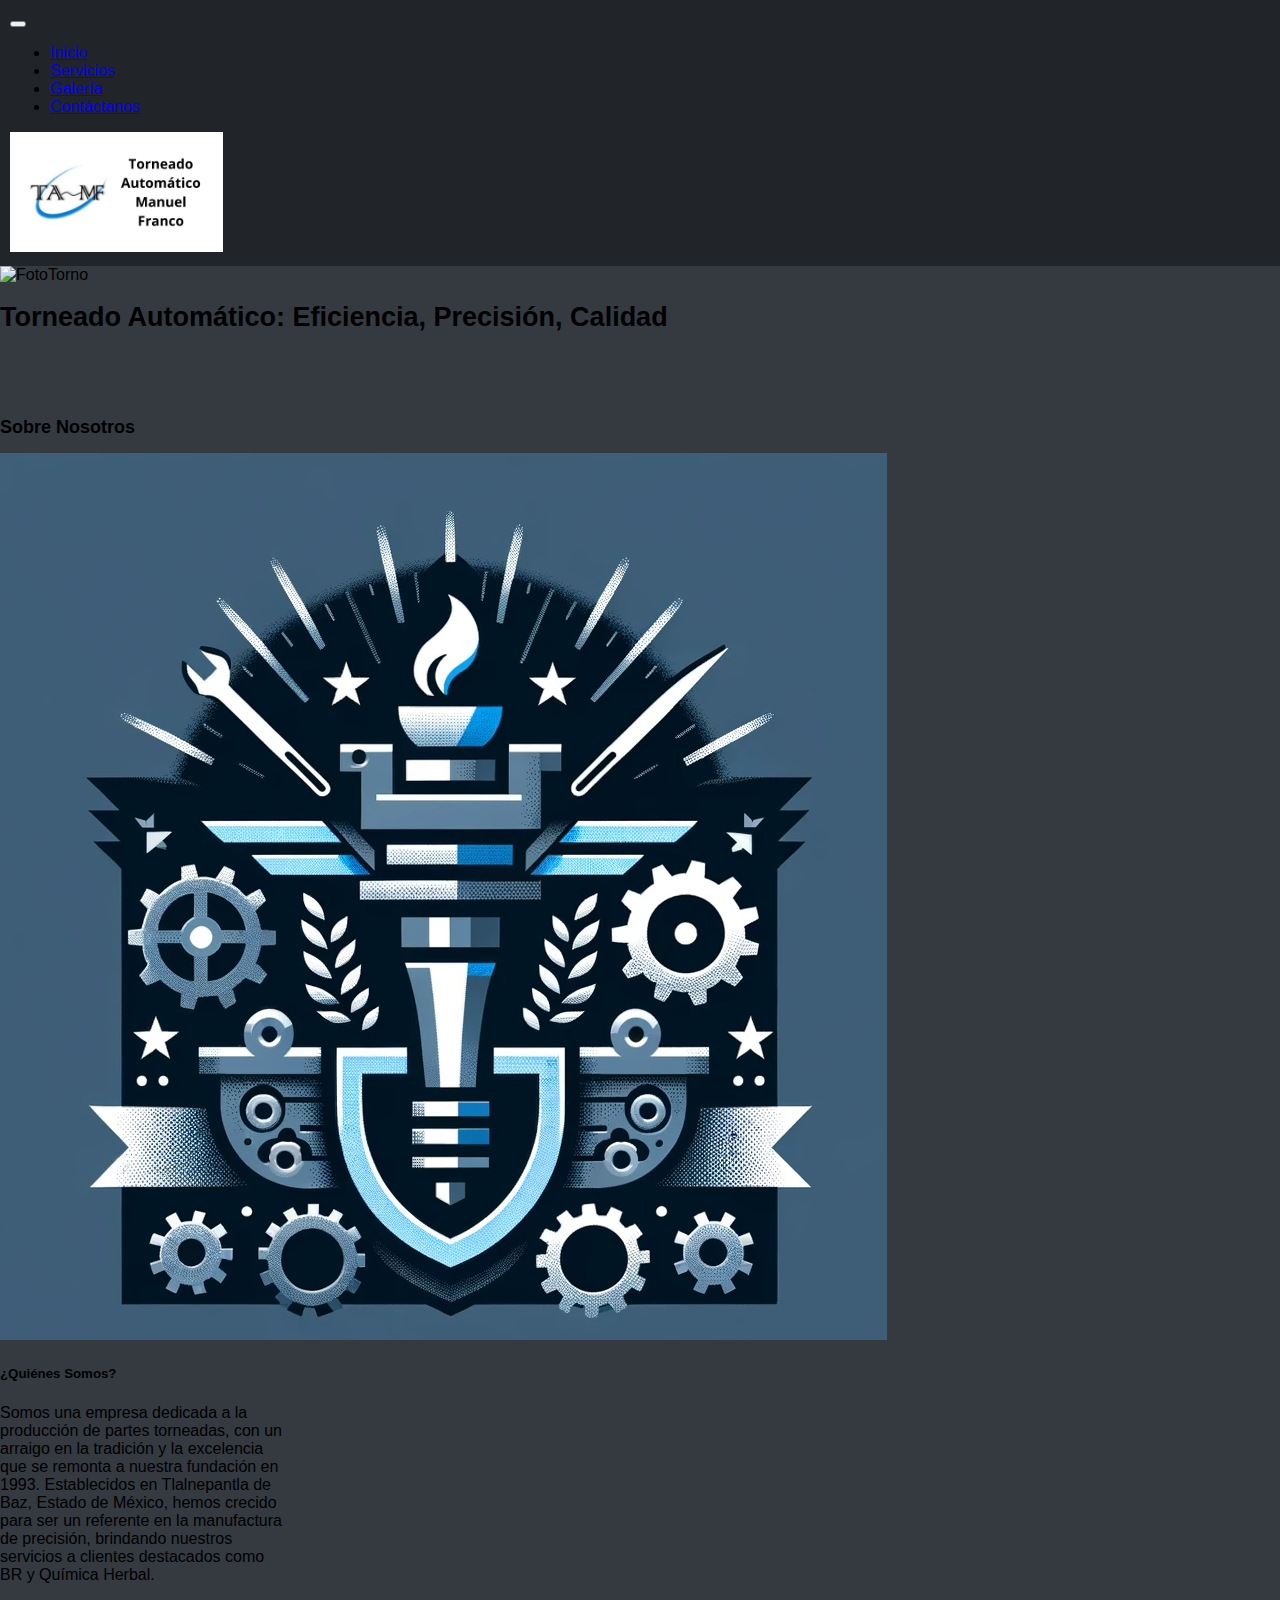
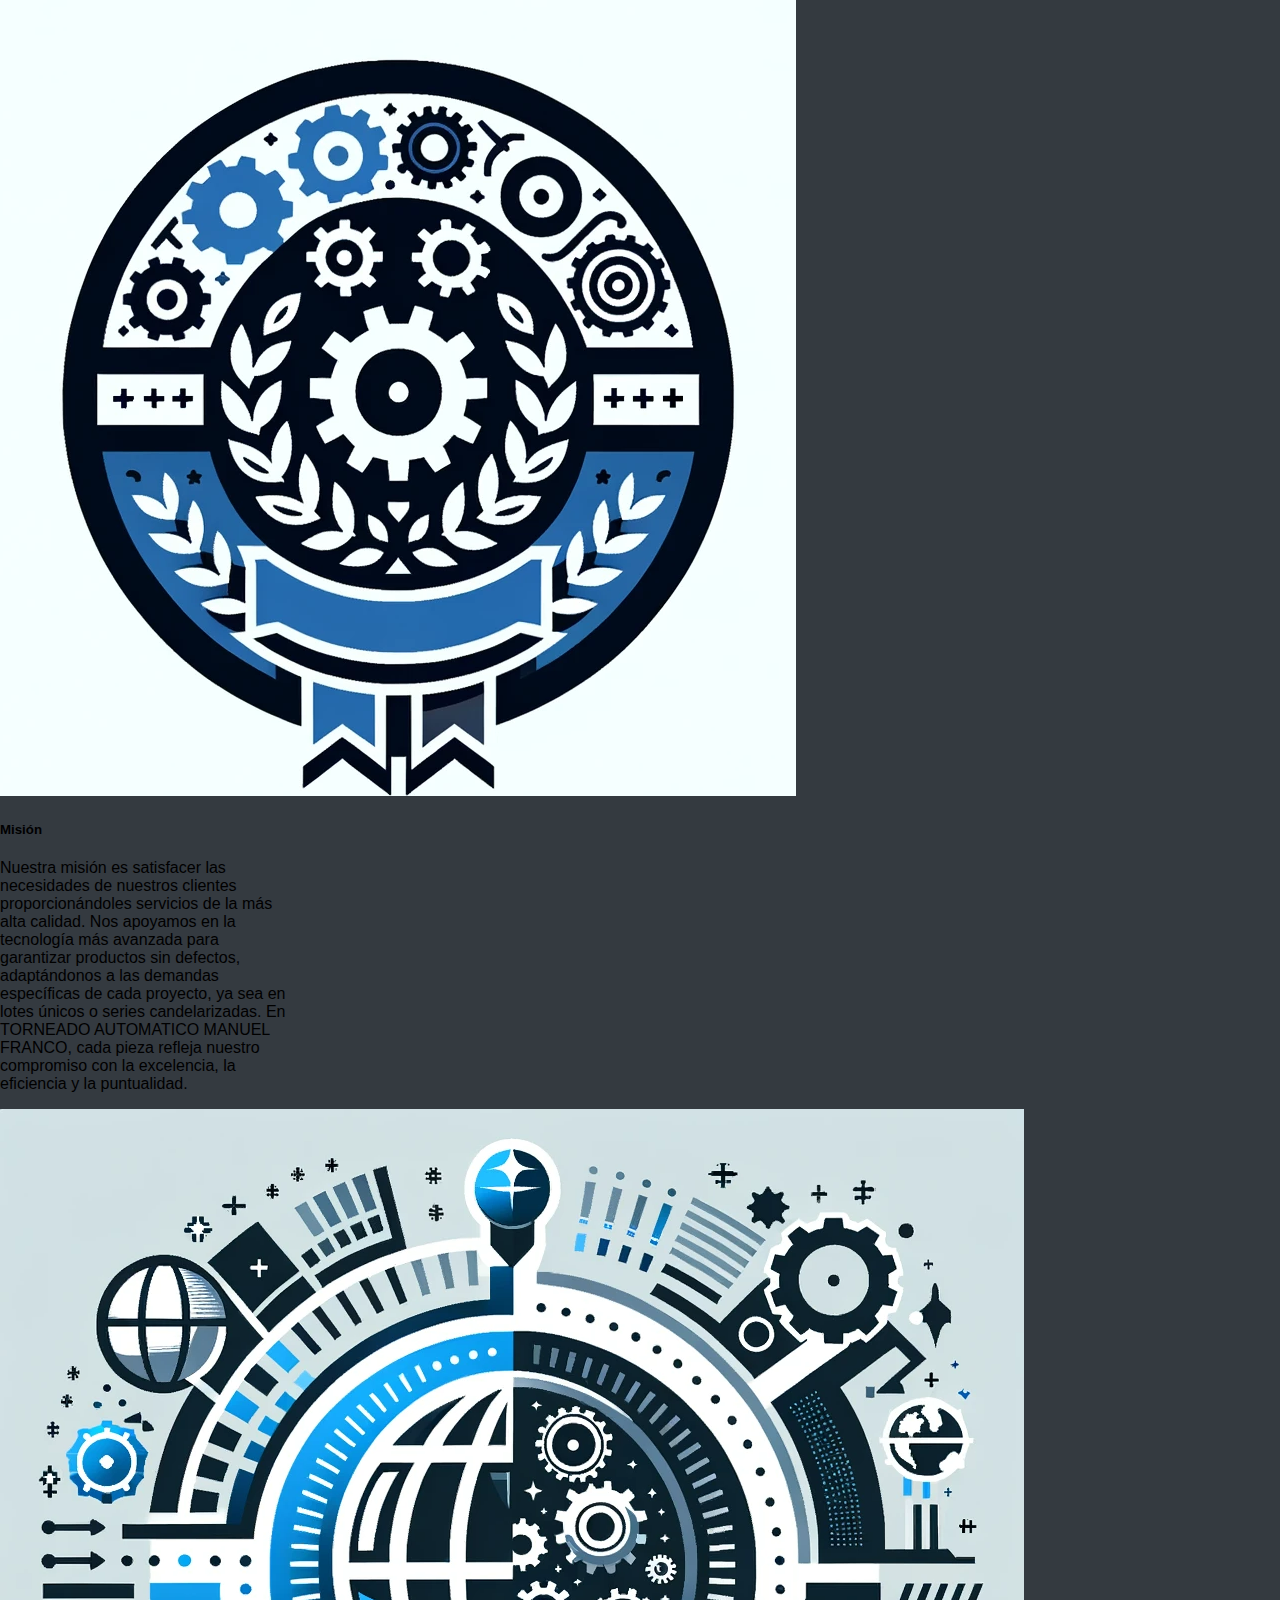
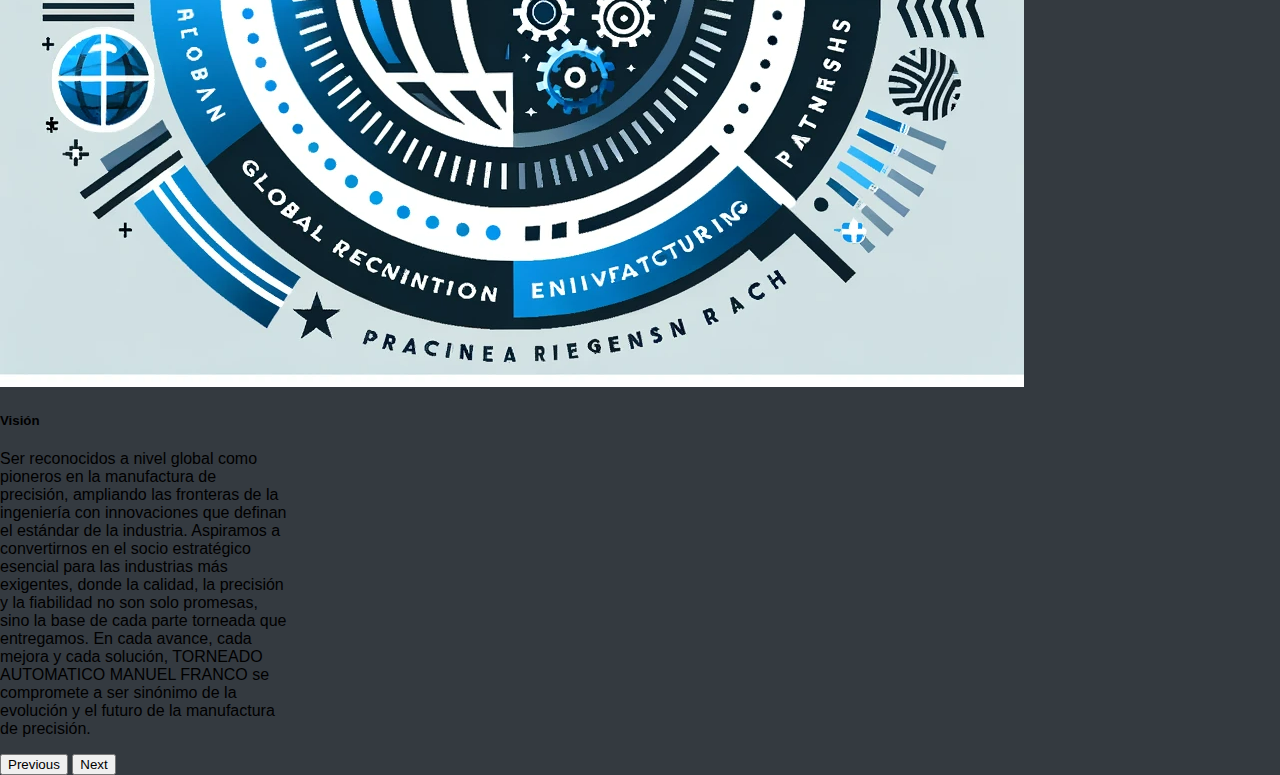
==== index.html @ 7919d2f9 "Mockup primer avance" ====
<!DOCTYPE html>
<html lang="es">
<head>
    <meta charset="UTF-8">
    <meta name="viewport" content="width=device-width, initial-scale=1.0">
    <link rel="shortcut icon" href="./assets/images/logoSquare.jpg" />
    <title>TA~MF - Torneado Automático ~ Manuel Franco</title>

    <!-- Bootstrap -->
    <link href="https://cdn.jsdelivr.net/npm/bootstrap@5.3.2/dist/css/bootstrap.min.css" rel="stylesheet" integrity="sha384-T3c6CoIi6uLrA9TneNEoa7RxnatzjcDSCmG1MXxSR1GAsXEV/Dwwykc2MPK8M2HN" crossorigin="anonymous">

    <!-- Styles css -->
    <link rel="stylesheet" href="./styles/css/styles-index.css">

</head>
<body>
    <header>
        <section class="container">
            <section class="row d-flex justify-content-around align-items-center">
                <section class="col">
                    <nav class="navbar navbar-custom" data-bs-theme="dark">
                        <div class="container-fluid">
                            <button class="navbar-toggler" type="button" data-bs-toggle="collapse" data-bs-target="#navbarTogglerDemo01" aria-controls="navbarTogglerDemo01" aria-expanded="false" aria-label="Toggle navigation">
                                <span class="navbar-toggler-icon"></span>
                            </button>
                            <div class="collapse navbar-collapse" id="navbarTogglerDemo01">
                                <ul class="navbar-nav me-auto mb-2 mb-lg-0">
                                <li class="nav-item">
                                    <a class="nav-link active" aria-current="page" href="#">Inicio</a>
                                </li>
                                <li class="nav-item">
                                    <a class="nav-link" href="#">Servicios</a>
                                </li>
                                <li class="nav-item">
                                    <a class="nav-link" href="#">Galería</a>
                                </li>
                                <li class="nav-item">
                                    <a class="nav-link" href="#">Contáctanos</a>
                                </li>
                                </ul>
                            </div>
                        </div>
                    </nav>
                </section>
                <section class="col d-flex justify-content-end align-items-center">
                    <a class="aLogoImg" href="./index.html">                    <img class="img-fluid logoImg" src="./assets/images/logoLarge.png" alt="Logo"></a>
                </section>
            </section>
        </section>
    </header>
    <main class="container mt-3 text-white">
        <section class="row">
            <div class="col-12 col-md-6 div-izquierda">
                <img class="img-fluid" src="./assets/images/fotoTorno1.jpg" alt="FotoTorno">
            </div>
            <div class="col-12 col-md-6 d-flex justify-content-center align-items-center mt-2 mt-md-0 div-derecha text-center">
                <h1 class="Titletxt">Torneado Automático: Eficiencia, Precisión, Calidad</h1>
            </div>
        </section>
        <br>
        <br>
        <section class="row text-center">
            <h5 class="titleSobreNosotros">Sobre Nosotros</h5>
            <div class="col">
                <div id="carouselExampleFade" class="carousel slide carousel-fade">
                    <div class="carousel-inner">
                        <div class="carousel-item active">
                            <div class="d-flex justify-content-center align-items-center">
                                <div class="card bg-custom" style="width: 18rem;">
                                    <img src="./assets/images/quienesSomos.png" class="card-img-top" alt="Quienes Somos">
                                    <div class="card-body">
                                        <h5 class="card-title">¿Quiénes Somos?</h5>
                                        <p class="card-text">Somos una empresa dedicada a la producción de partes torneadas, con un arraigo en la tradición y la excelencia que se remonta a nuestra fundación en 1993. Establecidos en Tlalnepantla de Baz, Estado de México, hemos crecido para ser un referente en la manufactura de precisión, brindando nuestros servicios a clientes destacados como BR y Química Herbal.</p>
                                    </div>
                                </div>
                            </div>
                        </div>
                        <div class="carousel-item">
                            <div class="d-flex justify-content-center align-items-center">
                                <div class="card bg-custom" style="width: 18rem;">
                                    <img src="./assets/images/cropped_pictogram.png" class="card-img-top" alt="...">
                                    <div class="card-body">
                                        <h5 class="card-title">Misión</h5>
                                        <p class="card-text">Nuestra misión es satisfacer las necesidades de nuestros clientes proporcionándoles servicios de la más alta calidad. Nos apoyamos en la tecnología más avanzada para garantizar productos sin defectos, adaptándonos a las demandas específicas de cada proyecto, ya sea en lotes únicos o series candelarizadas. En TORNEADO AUTOMATICO MANUEL FRANCO, cada pieza refleja nuestro compromiso con la excelencia, la eficiencia y la puntualidad.</p>
                                    </div>
                                </div>
                            </div>
                        </div>
                        <div class="carousel-item">
                            <div class="d-flex justify-content-center align-items-center">
                                <div class="card bg-custom" style="width: 18rem;">
                                    <img src="./assets/images/VisionImg.png" class="card-img-top" alt="...">
                                    <div class="card-body">
                                        <h5 class="card-title">Visión</h5>
                                        <p class="card-text">Ser reconocidos a nivel global como pioneros en la manufactura de precisión, ampliando las fronteras de la ingeniería con innovaciones que definan el estándar de la industria. Aspiramos a convertirnos en el socio estratégico esencial para las industrias más exigentes, donde la calidad, la precisión y la fiabilidad no son solo promesas, sino la base de cada parte torneada que entregamos. En cada avance, cada mejora y cada solución, TORNEADO AUTOMATICO MANUEL FRANCO se compromete a ser sinónimo de la evolución y el futuro de la manufactura de precisión.</p>
                                    </div>
                                </div>
                            </div>
                        </div>
                    </div>
                    <button class="carousel-control-prev" type="button" data-bs-target="#carouselExampleFade" data-bs-slide="prev">
                    <span class="carousel-control-prev-icon" aria-hidden="true"></span>
                    <span class="visually-hidden">Previous</span>
                    </button>
                    <button class="carousel-control-next" type="button" data-bs-target="#carouselExampleFade" data-bs-slide="next">
                    <span class="carousel-control-next-icon" aria-hidden="true"></span>
                    <span class="visually-hidden">Next</span>
                    </button>
                </div>
            </div>
        </section>
        <section class="row">
            <div class="col">

            </div>
        </section>
    </main>

    <!-- Scripts -->
    <script src="https://cdn.jsdelivr.net/npm/bootstrap@5.3.2/dist/js/bootstrap.bundle.min.js" integrity="sha384-C6RzsynM9kWDrMNeT87bh95OGNyZPhcTNXj1NW7RuBCsyN/o0jlpcV8Qyq46cDfL" crossorigin="anonymous"></script>
</body>
</html>
---- styles/css/styles-index.css ----
/* Variables de colores */
:root {
    --color1: #1e5a84;
    --color2: #dce6ea;
    --color3: #76a8cb;
    --color4: #626261;
    --color5: #727474;
    --color6: #212529;
}

body {
    padding: 0;
    margin: 0;
    background-color: #343a40;
    font-family: Impact, Haettenschweiler, 'Arial Narrow Bold', sans-serif;
}

header {
    background-color: #212529;
    padding: 10px;
}

.navbar-custom {
    background-color: #212529 !important;
}

.aLogoImg {
    color: white;
    text-decoration: none;
}

.logoImg {
    max-height: 120px;
    animation: pulseFade 3s infinite;
}

.Titletxt {
    font-size: 3vh;
}

.div-izquierda {
    animation: entrarDesdeLaIzquierda 1s ease-out forwards;
}

.div-derecha {
    animation: entrarDesdeLaDerecha 1s ease-out forwards;
}

.titleSobreNosotros {
    font-size: 2vh;
    margin-bottom: 15px;
}

/* Animaciones */
@keyframes entrarDesdeLaIzquierda {
    from {
        transform: translateX(-100%);
        opacity: 0;
    }
    to {
        transform: translateX(0);
        opacity: 1;
    }
}

@keyframes entrarDesdeLaDerecha {
    from {
        transform: translateX(100%);
        opacity: 0;
    }
    to {
        transform: translateX(0);
        opacity: 1;
    }
}

@keyframes pulseFade {
    0%, 100% {
        transform: scale(1);
        opacity: 0.5;
    }
    50% {
        transform: scale(1.02);
        opacity: 1;
    }
}
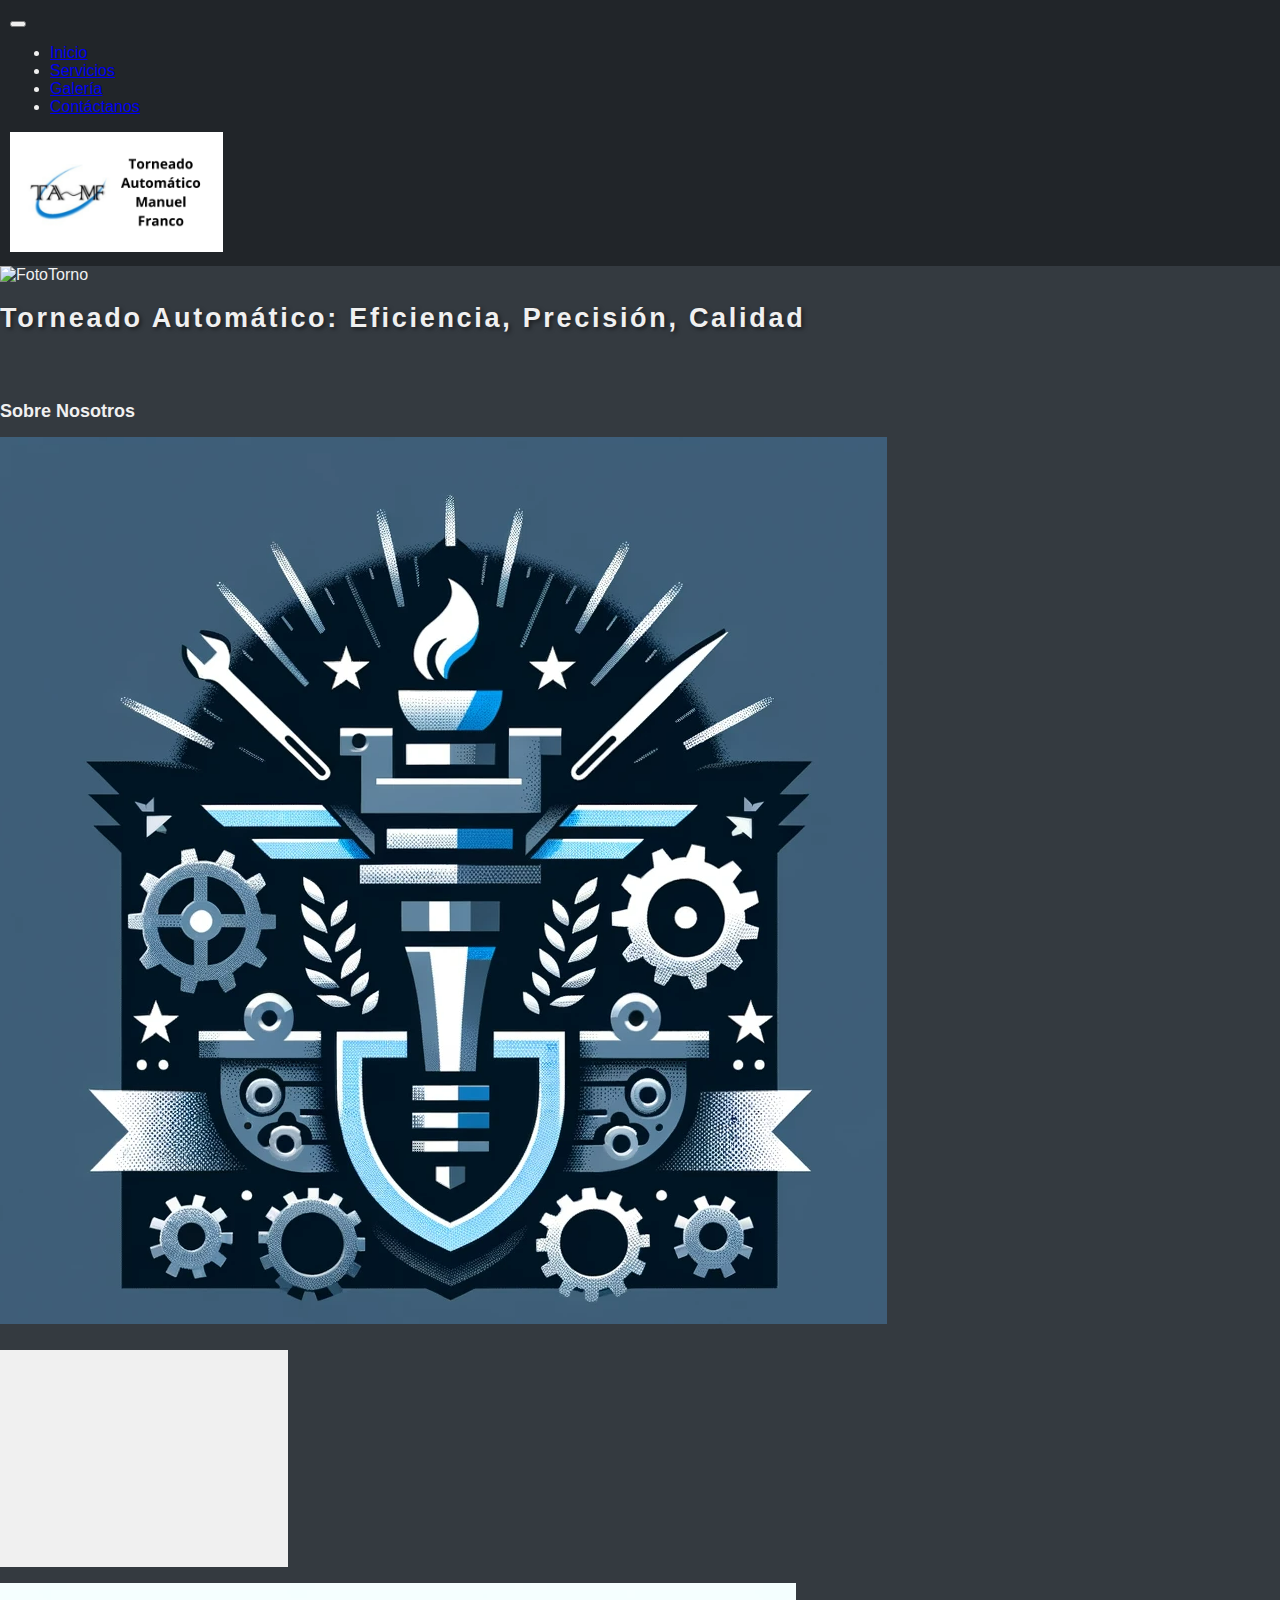
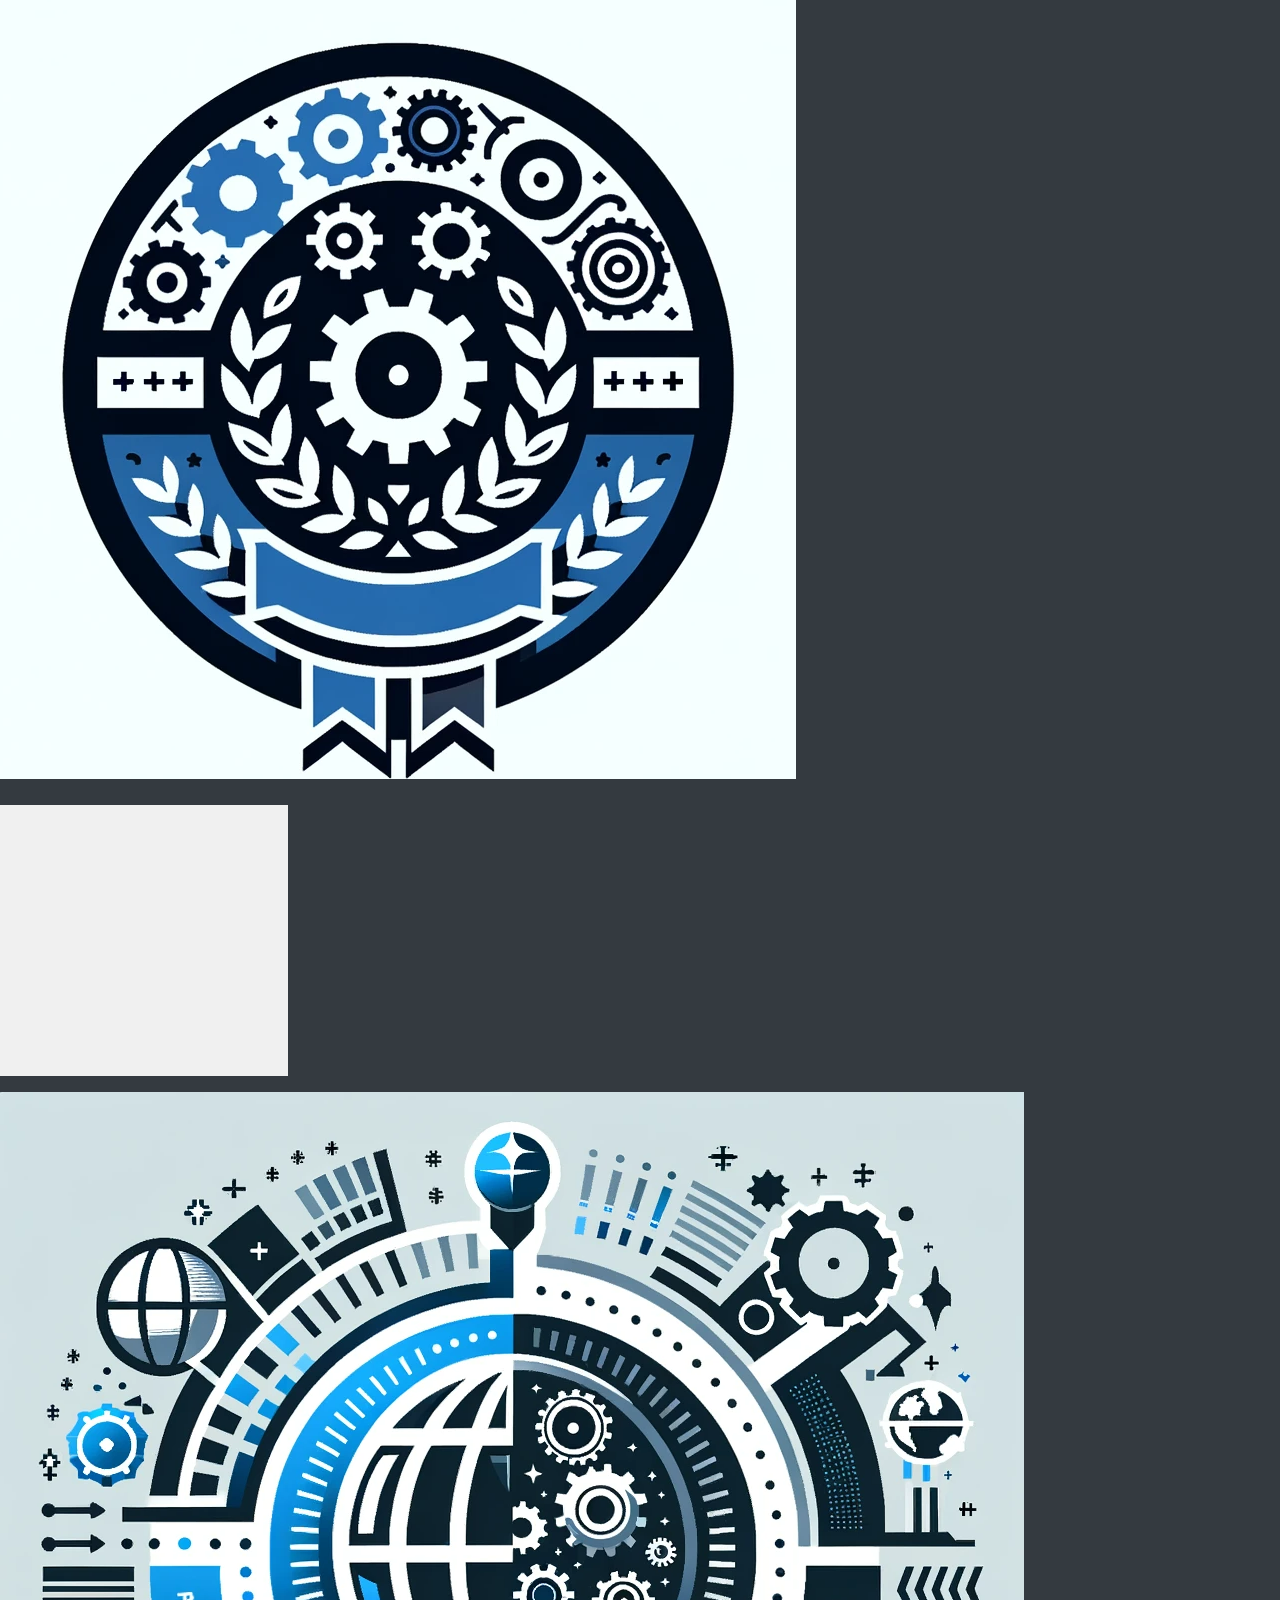
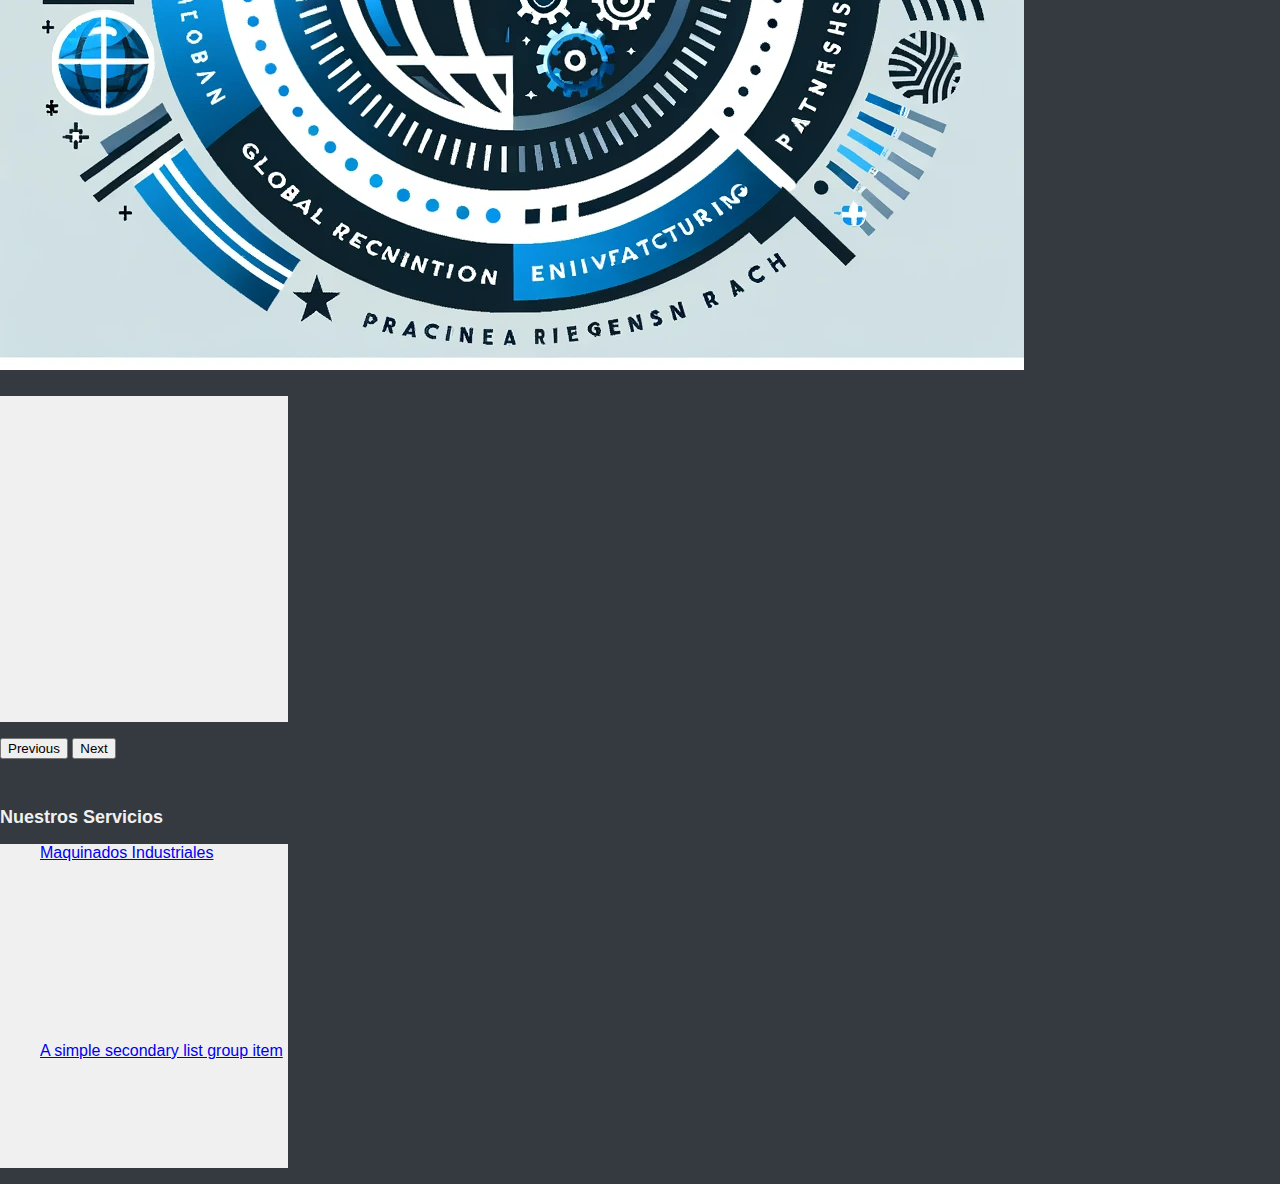
==== commit a4f3faa3: "Segundo avance" ====
--- a/index.html
+++ b/index.html
@@ -48,7 +48,7 @@
             </section>
         </section>
     </header>
-    <main class="container mt-3 text-white">
+    <main class="container mt-3">
         <section class="row">
             <div class="col-12 col-md-6 div-izquierda">
                 <img class="img-fluid" src="./assets/images/fotoTorno1.jpg" alt="FotoTorno">
@@ -57,7 +57,6 @@
                 <h1 class="Titletxt">Torneado Automático: Eficiencia, Precisión, Calidad</h1>
             </div>
         </section>
-        <br>
         <br>
         <section class="row text-center">
             <h5 class="titleSobreNosotros">Sobre Nosotros</h5>
@@ -109,9 +108,29 @@
                 </div>
             </div>
         </section>
+        <br>
         <section class="row">
+            <h5 class="text-center titleSobreNosotros">Nuestros Servicios</h5>
             <div class="col">
-
+                <div class="card text-bg-light mb-3" style="max-width: 18rem;">
+                    <div class="card-body">
+                        <ul class="list-group">
+                            <a href="#multiCollapseExample1" class="list-group-item list-group-item-action list-group-item" data-bs-toggle="collapse" href="#collapseExample" role="button" aria-expanded="false" aria-controls="collapseExample">Maquinados Industriales</a>
+                            <div class="collapse multi-collapse" id="multiCollapseExample1">
+                                <div class="card card-body text-secondary">
+                                    Piezas de  Acero, Aluminio y Laton, para sellos hidraulicos. Somos Maquiladores de piezas metalmecánica, brindamos servicios de calidad, alta precisión en tiempo y forma. Contamos con mas de 12 años de experiencia. 
+                                    Se pueden fabricar de 5,000 a 100,000 piezas mensuales según su complejidad o procesos.
+                                </div>
+                            </div>
+                            <a href="#multiCollapseExample2" class="list-group-item list-group-item-action list-group-item" data-bs-toggle="collapse" href="#collapseExample" role="button" aria-expanded="false" aria-controls="collapseExample">A simple secondary list group item</a>
+                            <div class="collapse multi-collapse" id="multiCollapseExample2">
+                                <div class="card card-body">
+                                    Some placeholder content for the second collapse component of this multi-collapse example. This panel is hidden by default but revealed when the user activates the relevant trigger.
+                                </div>
+                            </div>
+                        </ul>
+                    </div>
+                </div>
             </div>
         </section>
     </main>
--- a/styles/css/styles-index.css
+++ b/styles/css/styles-index.css
@@ -20,6 +20,10 @@
     padding: 10px;
 }
 
+.container {
+    color: #F0F0F0;
+}
+
 .navbar-custom {
     background-color: #212529 !important;
 }
@@ -36,6 +40,10 @@
 
 .Titletxt {
     font-size: 3vh;
+    line-height: 1.2;
+    letter-spacing: 0.1em;
+    text-shadow: 2px 2px 4px rgba(0, 0, 0, 0.5);
+    font-weight: 700;
 }
 
 .div-izquierda {
@@ -49,6 +57,19 @@
 .titleSobreNosotros {
     font-size: 2vh;
     margin-bottom: 15px;
+}
+
+.card-body {
+    background-color: #F0F0F0;
+}
+
+.list-group-item {
+    background-color: #F0F0F0;
+    transition: background-color 0.5s ease;
+}
+
+.list-group-item:hover {
+    background-color: #D6D6D6;
 }
 
 /* Animaciones */
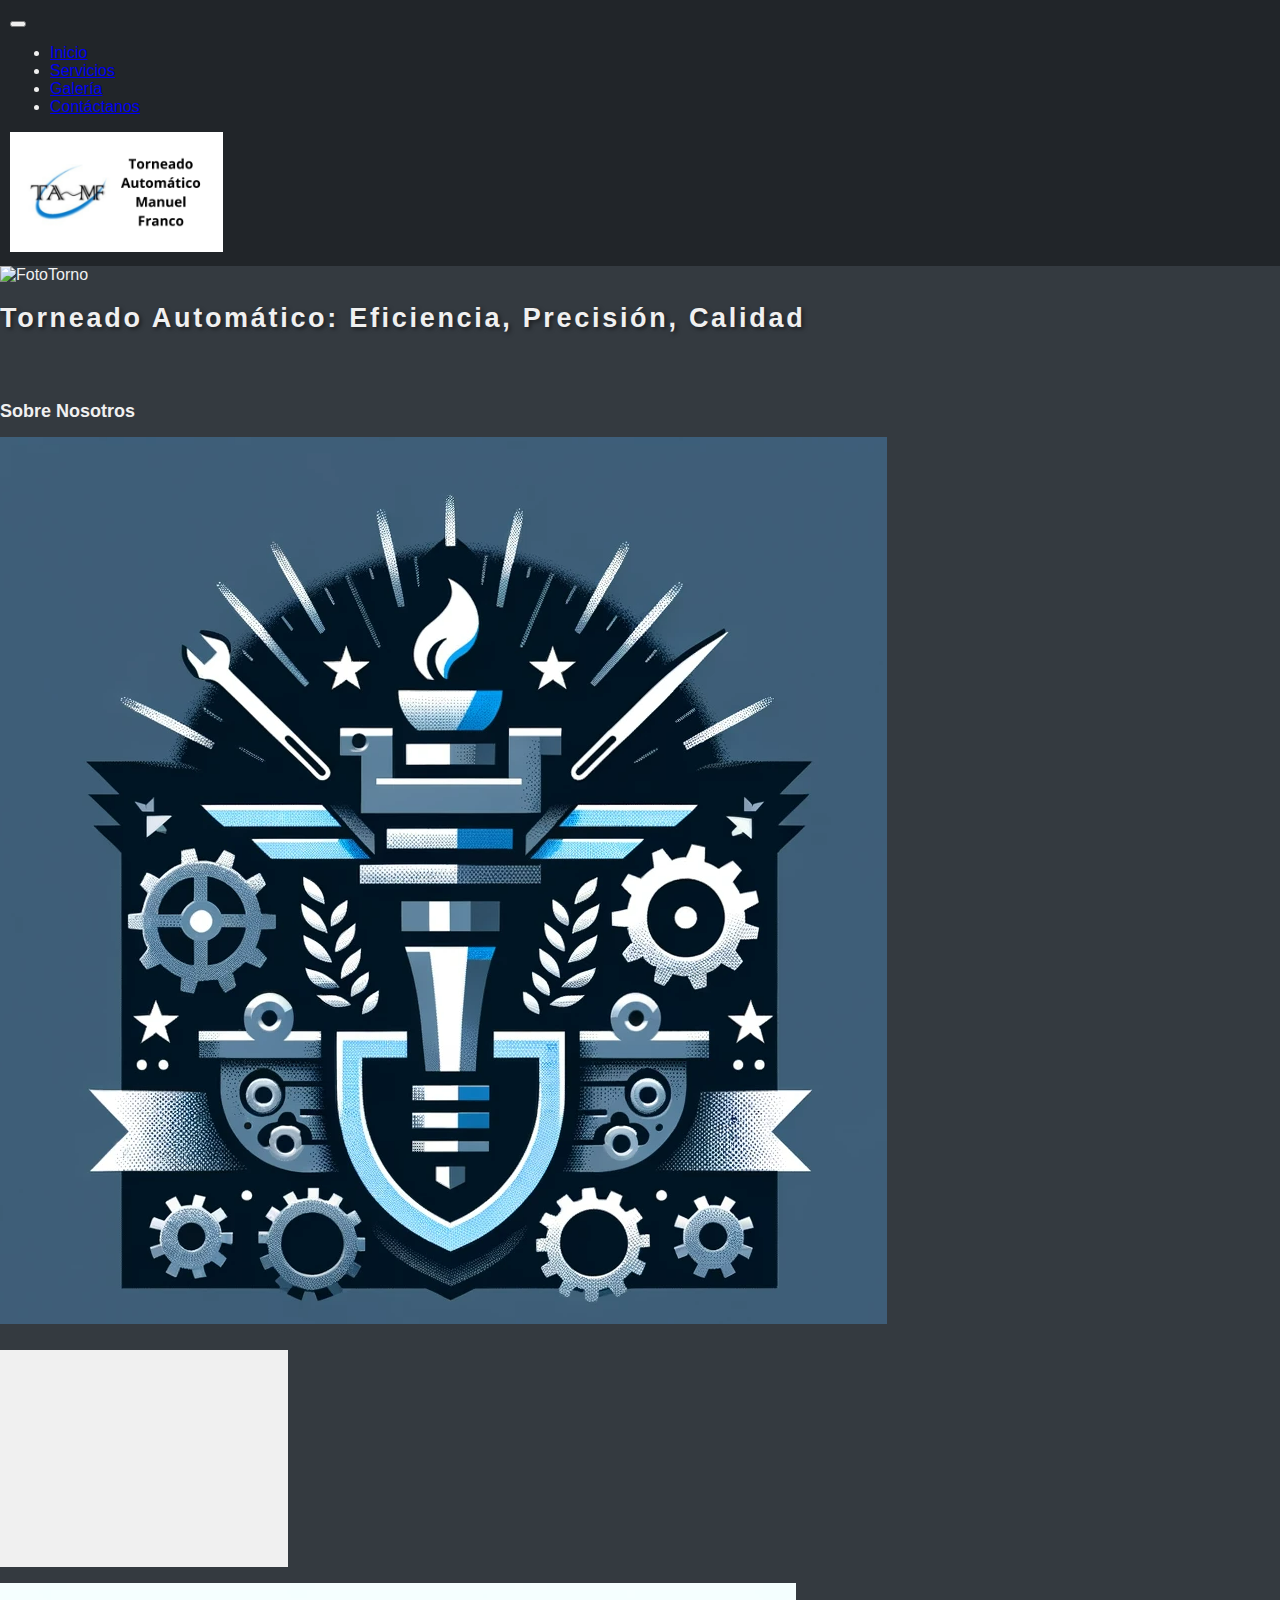
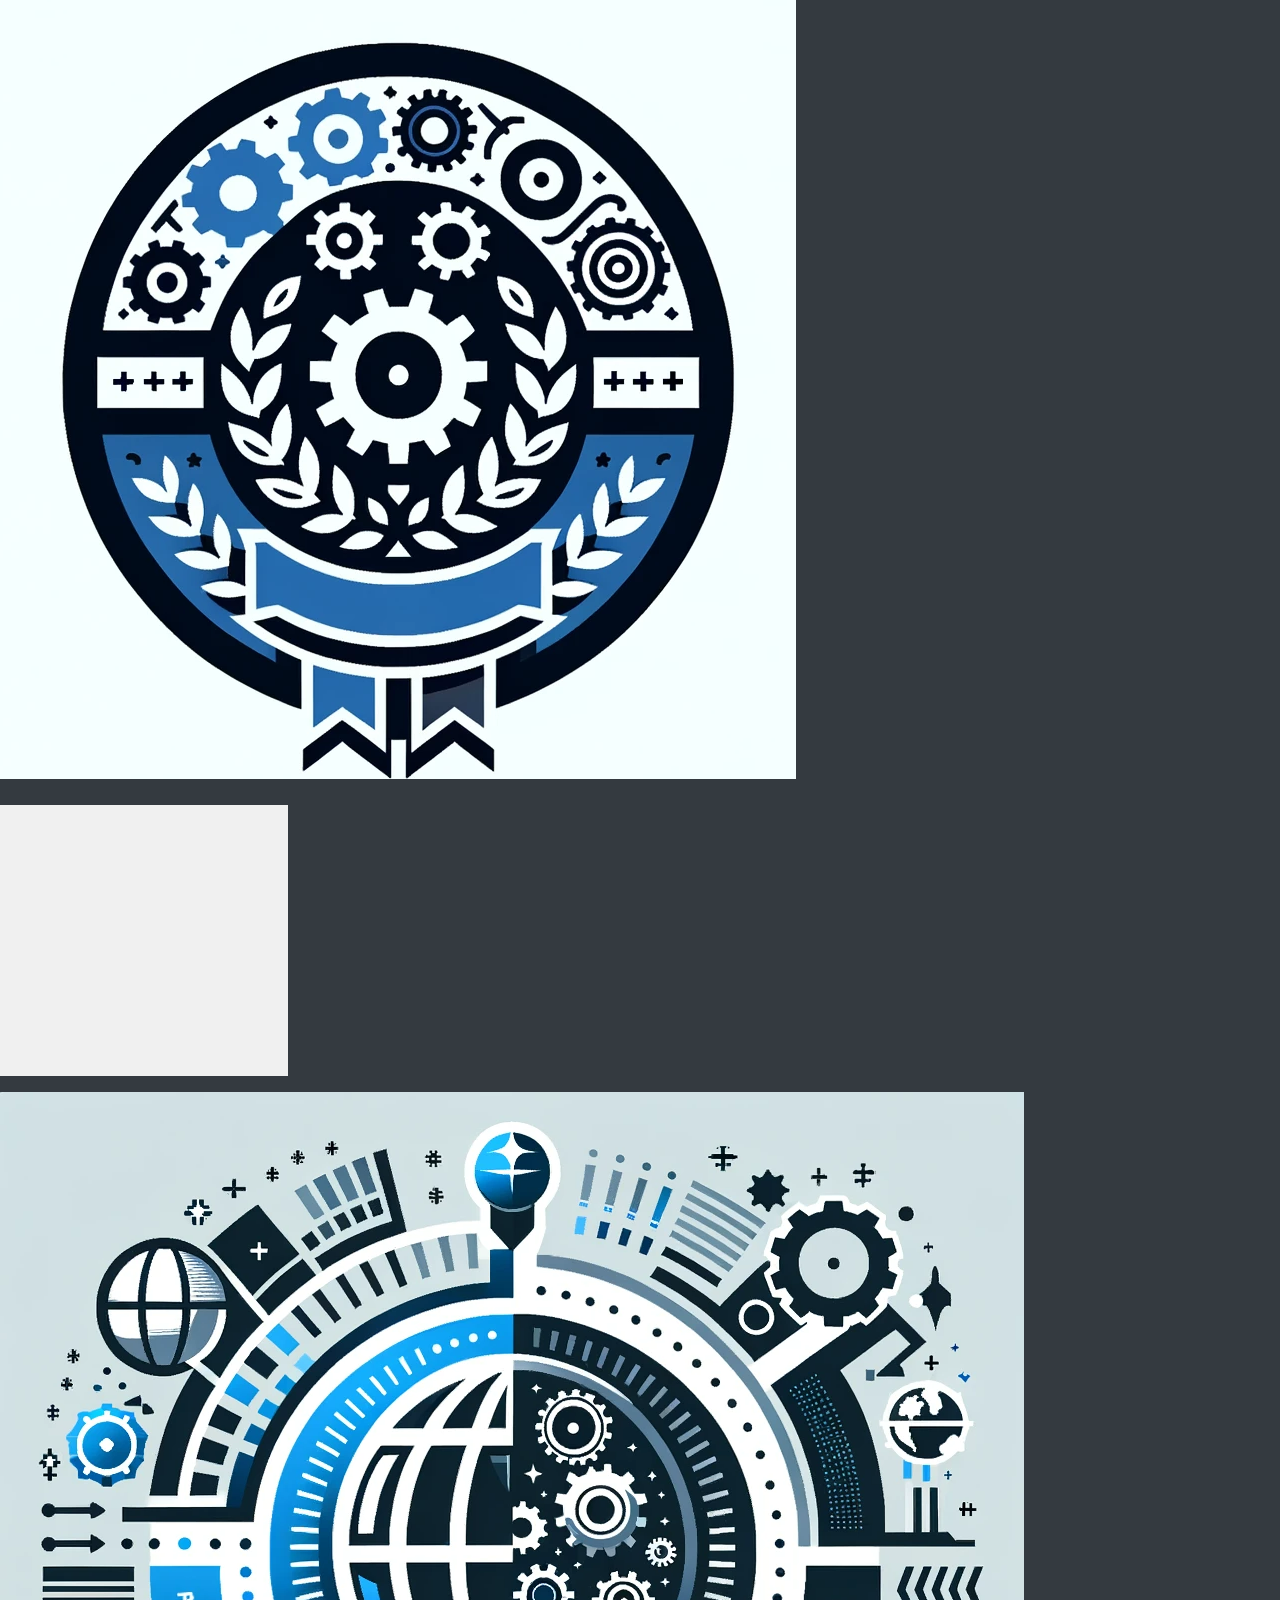
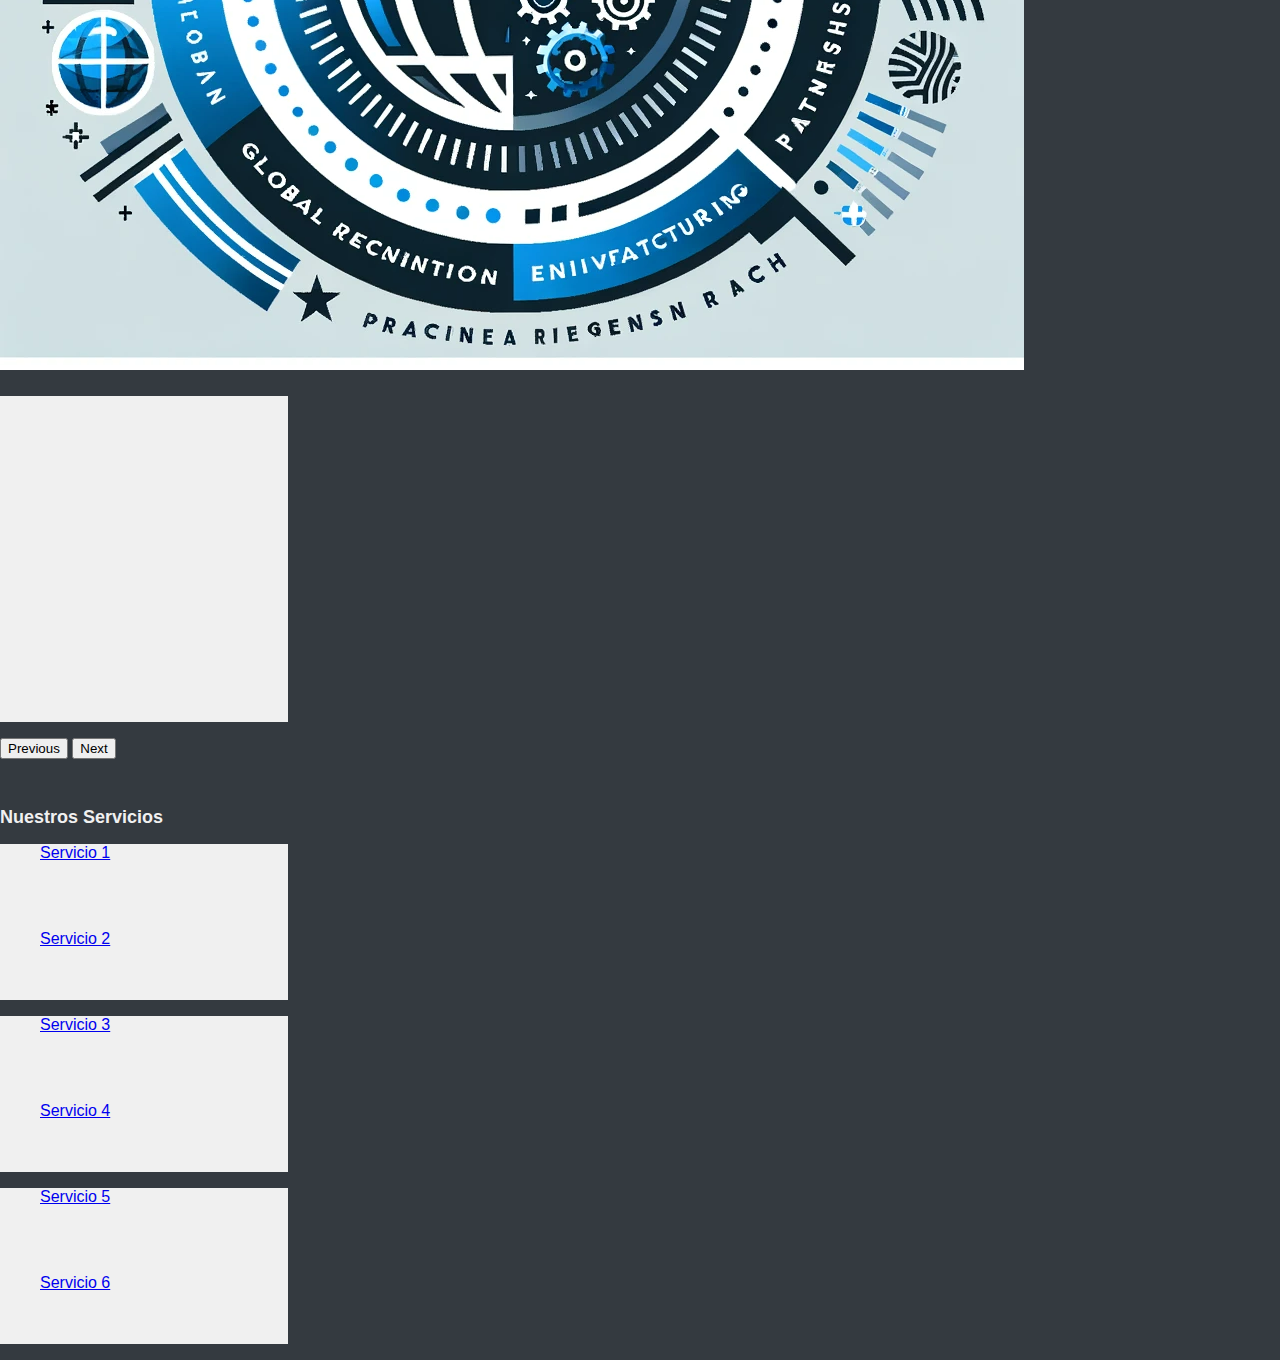
==== commit 2d021127: "Tercer avance" ====
--- a/index.html
+++ b/index.html
@@ -29,7 +29,7 @@
                                     <a class="nav-link active" aria-current="page" href="#">Inicio</a>
                                 </li>
                                 <li class="nav-item">
-                                    <a class="nav-link" href="#">Servicios</a>
+                                    <a class="nav-link" href="#SeccionNuestrosServicios">Servicios</a>
                                 </li>
                                 <li class="nav-item">
                                     <a class="nav-link" href="#">Galería</a>
@@ -109,23 +109,64 @@
             </div>
         </section>
         <br>
-        <section class="row">
+        <section class="row sectionServicios" id="SeccionNuestrosServicios">
             <h5 class="text-center titleSobreNosotros">Nuestros Servicios</h5>
-            <div class="col">
-                <div class="card text-bg-light mb-3" style="max-width: 18rem;">
+            <div class="col-12 col-md-4">
+                <div class="card text-bg-light mb-3 mx-auto" style="max-width: 18rem;">
                     <div class="card-body">
                         <ul class="list-group">
-                            <a href="#multiCollapseExample1" class="list-group-item list-group-item-action list-group-item" data-bs-toggle="collapse" href="#collapseExample" role="button" aria-expanded="false" aria-controls="collapseExample">Maquinados Industriales</a>
+                            <a href="#multiCollapseExample1" class="list-group-item list-group-item-action list-group-item" data-bs-toggle="collapse" href="#collapseExample" role="button" aria-expanded="false" aria-controls="collapseExample">Servicio 1</a>
                             <div class="collapse multi-collapse" id="multiCollapseExample1">
                                 <div class="card card-body text-secondary">
-                                    Piezas de  Acero, Aluminio y Laton, para sellos hidraulicos. Somos Maquiladores de piezas metalmecánica, brindamos servicios de calidad, alta precisión en tiempo y forma. Contamos con mas de 12 años de experiencia. 
-                                    Se pueden fabricar de 5,000 a 100,000 piezas mensuales según su complejidad o procesos.
+                                    <p>Pequeña descripción sobre el servicio que se realiza</p>
                                 </div>
                             </div>
-                            <a href="#multiCollapseExample2" class="list-group-item list-group-item-action list-group-item" data-bs-toggle="collapse" href="#collapseExample" role="button" aria-expanded="false" aria-controls="collapseExample">A simple secondary list group item</a>
+                            <a href="#multiCollapseExample2" class="list-group-item list-group-item-action list-group-item" data-bs-toggle="collapse" href="#collapseExample" role="button" aria-expanded="false" aria-controls="collapseExample">Servicio 2</a>
                             <div class="collapse multi-collapse" id="multiCollapseExample2">
-                                <div class="card card-body">
-                                    Some placeholder content for the second collapse component of this multi-collapse example. This panel is hidden by default but revealed when the user activates the relevant trigger.
+                                <div class="card card-body text-secondary">
+                                    <p>Pequeña descripción sobre el servicio que se realiza</p>
+                                </div>
+                            </div>
+                        </ul>
+                    </div>
+                </div>
+            </div>
+
+            <div class="col-12 col-md-4">
+                <div class="card text-bg-light mb-3 mx-auto" style="max-width: 18rem;">
+                    <div class="card-body">
+                        <ul class="list-group">
+                            <a href="#multiCollapseExample3" class="list-group-item list-group-item-action list-group-item" data-bs-toggle="collapse" href="#collapseExample" role="button" aria-expanded="false" aria-controls="collapseExample">Servicio 3</a>
+                            <div class="collapse multi-collapse" id="multiCollapseExample3">
+                                <div class="card card-body text-secondary">
+                                    <p>Pequeña descripción sobre el servicio que se realiza</p>
+                                </div>
+                            </div>
+                            <a href="#multiCollapseExample4" class="list-group-item list-group-item-action list-group-item" data-bs-toggle="collapse" href="#collapseExample" role="button" aria-expanded="false" aria-controls="collapseExample">Servicio 4</a>
+                            <div class="collapse multi-collapse" id="multiCollapseExample4">
+                                <div class="card card-body text-secondary">
+                                    <p>Pequeña descripción sobre el servicio que se realiza</p>
+                                </div>
+                            </div>
+                        </ul>
+                    </div>
+                </div>
+            </div>
+
+            <div class="col-12 col-md-4">
+                <div class="card text-bg-light mb-3 mx-auto" style="max-width: 18rem;">
+                    <div class="card-body">
+                        <ul class="list-group">
+                            <a href="#multiCollapseExample5" class="list-group-item list-group-item-action list-group-item" data-bs-toggle="collapse" href="#collapseExample" role="button" aria-expanded="false" aria-controls="collapseExample">Servicio 5</a>
+                            <div class="collapse multi-collapse" id="multiCollapseExample5">
+                                <div class="card card-body text-secondary">
+                                    <p>Pequeña descripción sobre el servicio que se realiza</p>
+                                </div>
+                            </div>
+                            <a href="#multiCollapseExample6" class="list-group-item list-group-item-action list-group-item" data-bs-toggle="collapse" href="#collapseExample" role="button" aria-expanded="false" aria-controls="collapseExample">Servicio 6</a>
+                            <div class="collapse multi-collapse" id="multiCollapseExample6">
+                                <div class="card card-body text-secondary">
+                                    <p>Pequeña descripción sobre el servicio que se realiza</p>
                                 </div>
                             </div>
                         </ul>
--- a/styles/css/styles-index.css
+++ b/styles/css/styles-index.css
@@ -63,6 +63,8 @@
     background-color: #F0F0F0;
 }
 
+
+
 .list-group-item {
     background-color: #F0F0F0;
     transition: background-color 0.5s ease;
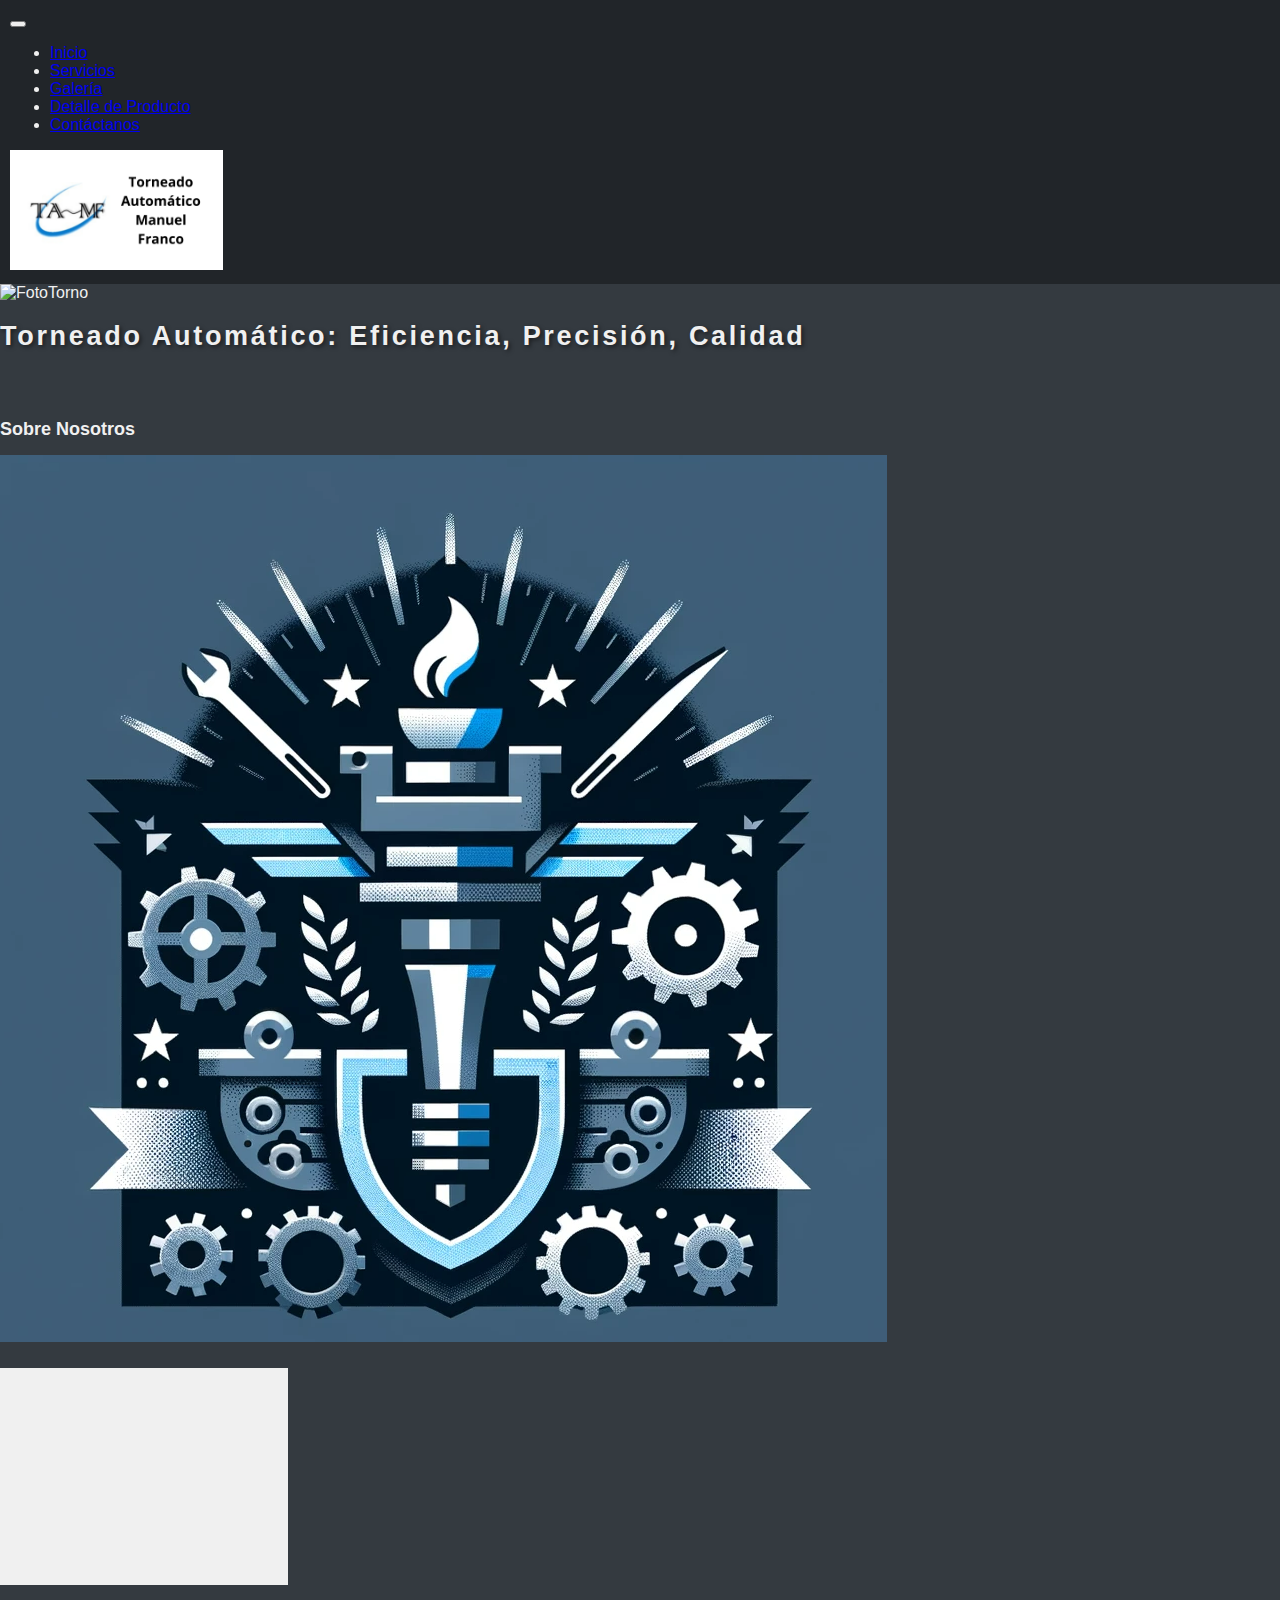
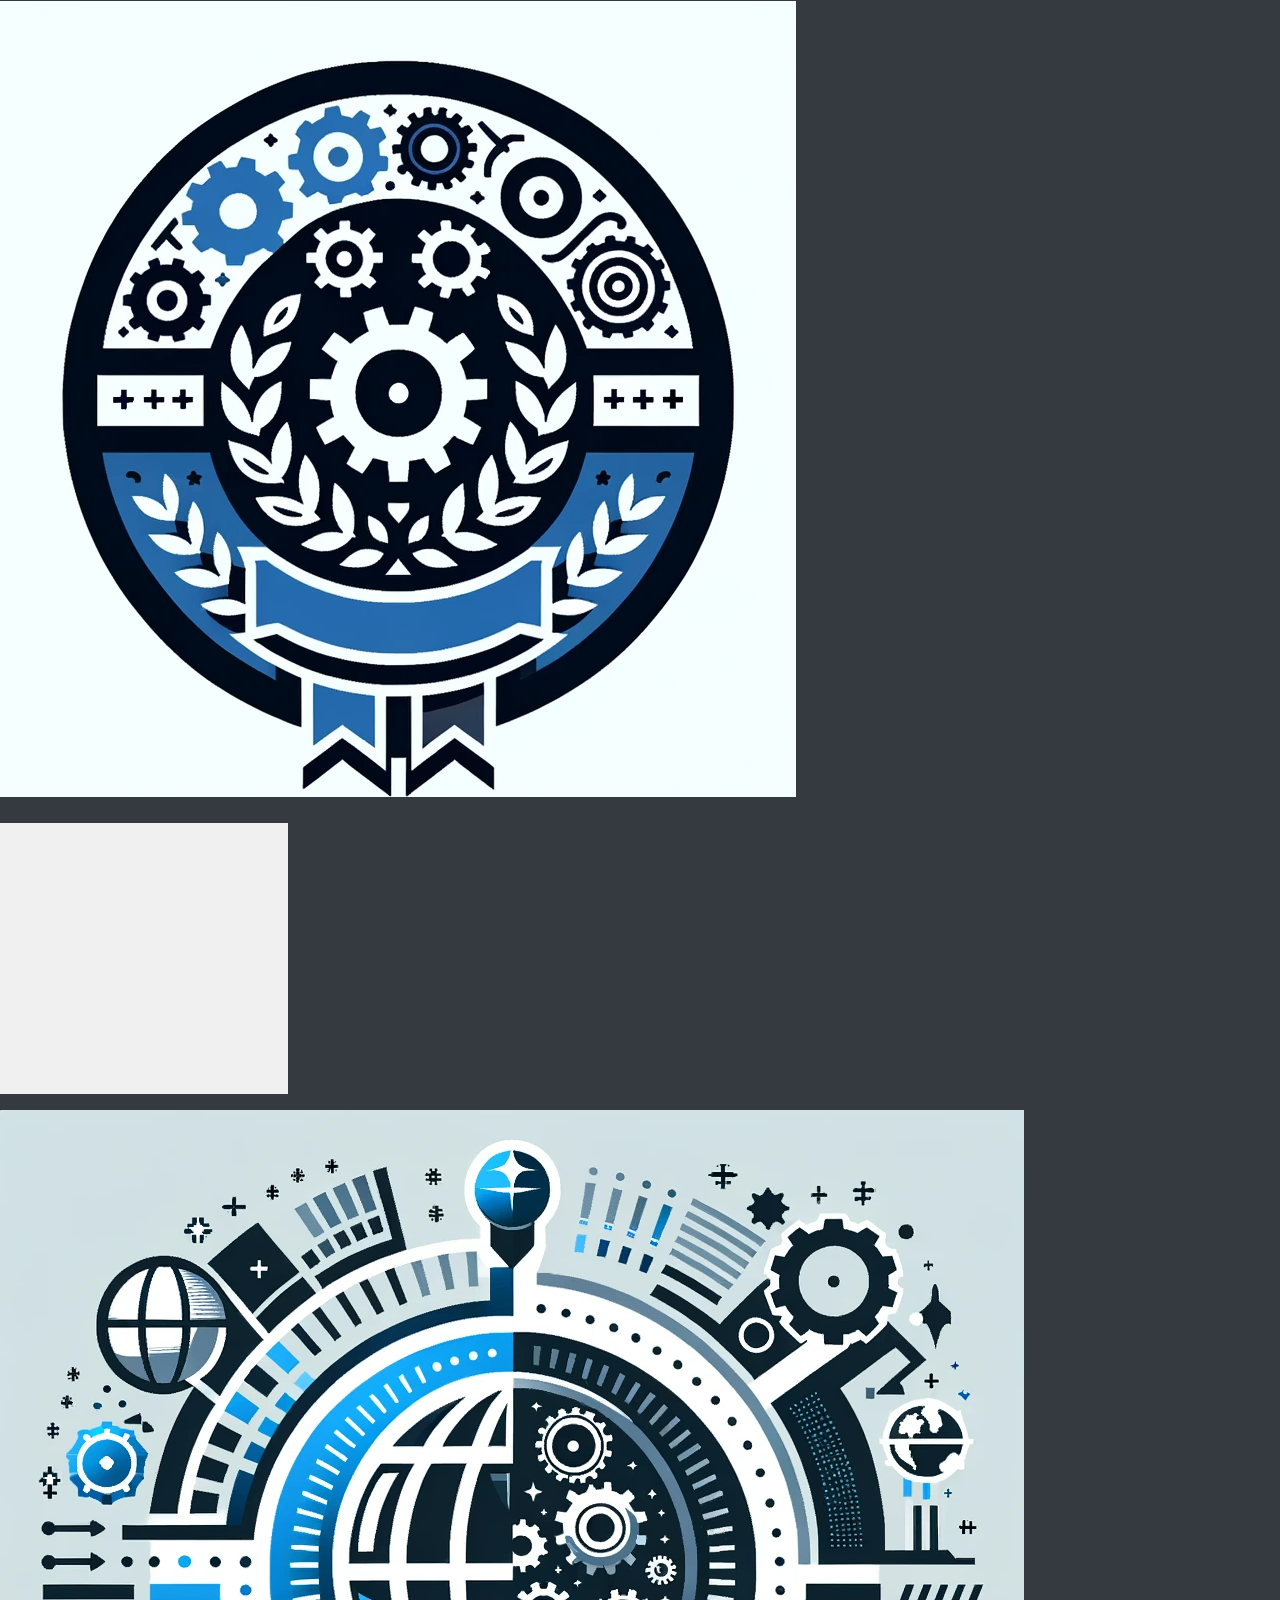
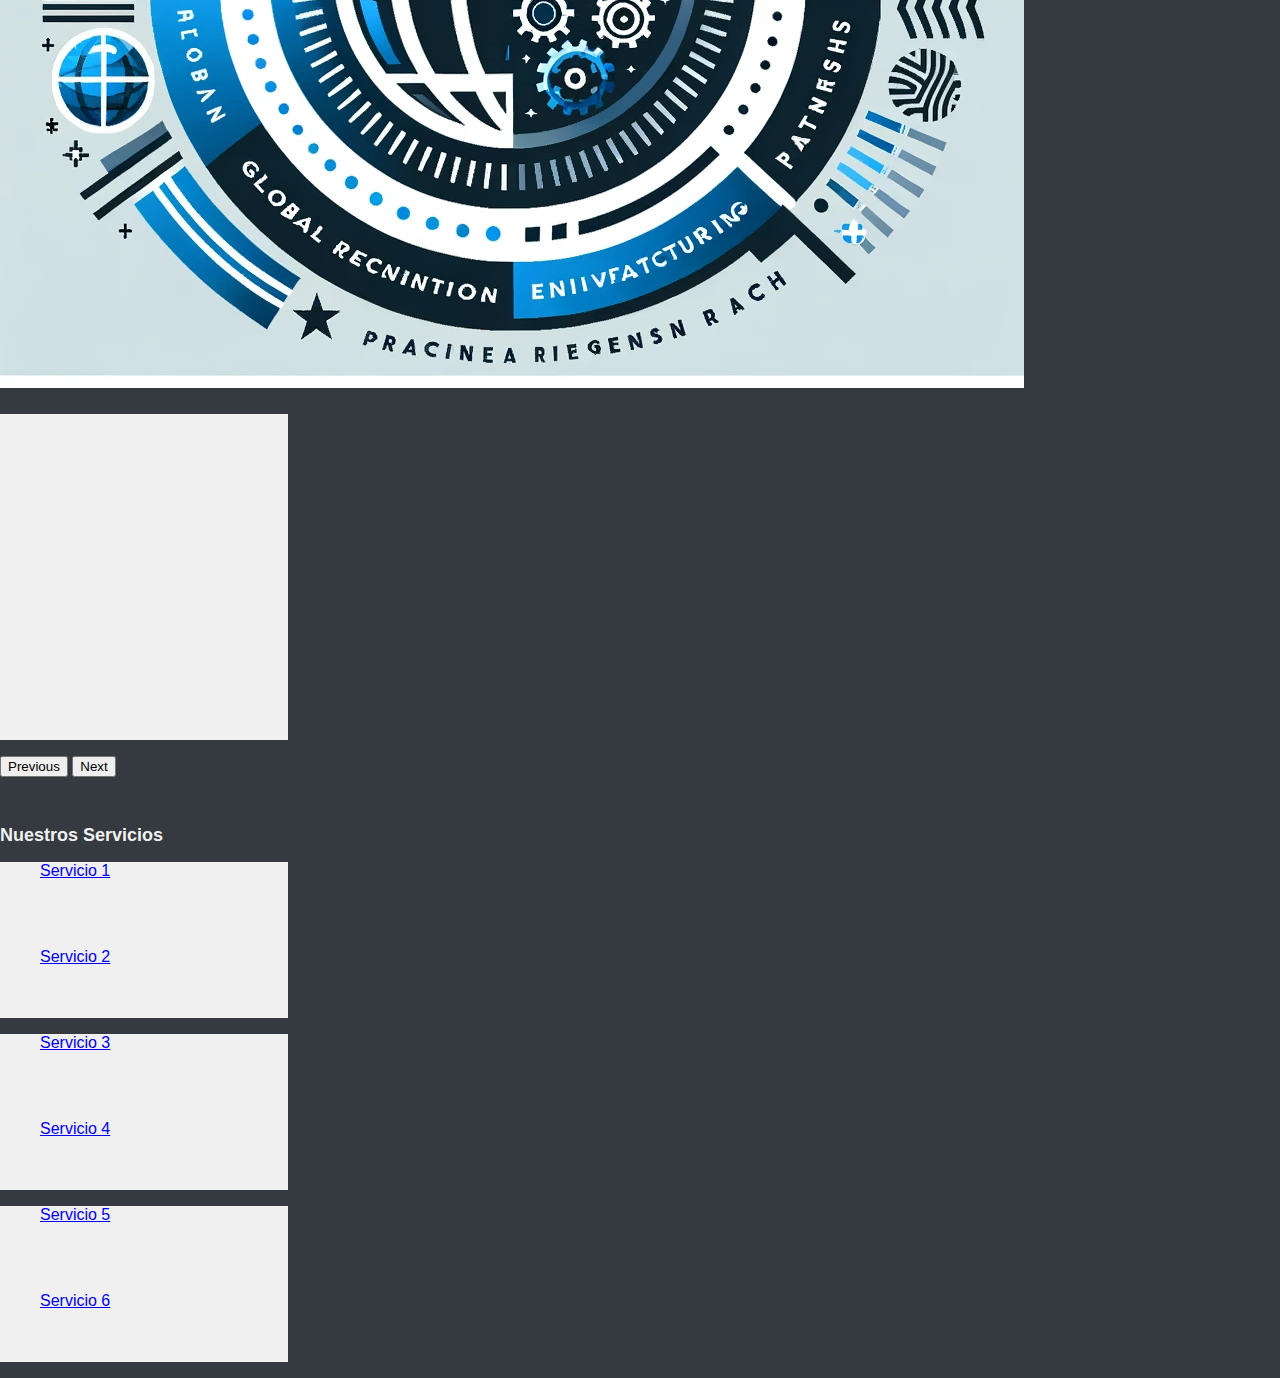
==== commit 9e1146de: "Cuarto Avance" ====
--- a/index.html
+++ b/index.html
@@ -26,13 +26,16 @@
                             <div class="collapse navbar-collapse" id="navbarTogglerDemo01">
                                 <ul class="navbar-nav me-auto mb-2 mb-lg-0">
                                 <li class="nav-item">
-                                    <a class="nav-link active" aria-current="page" href="#">Inicio</a>
+                                    <a class="nav-link active" aria-current="page" href="./index.html">Inicio</a>
                                 </li>
                                 <li class="nav-item">
                                     <a class="nav-link" href="#SeccionNuestrosServicios">Servicios</a>
                                 </li>
                                 <li class="nav-item">
                                     <a class="nav-link" href="#">Galería</a>
+                                </li>
+                                <li class="nav-item">
+                                    <a class="nav-link" href="./pages/detalleProducto.html">Detalle de Producto</a>
                                 </li>
                                 <li class="nav-item">
                                     <a class="nav-link" href="#">Contáctanos</a>
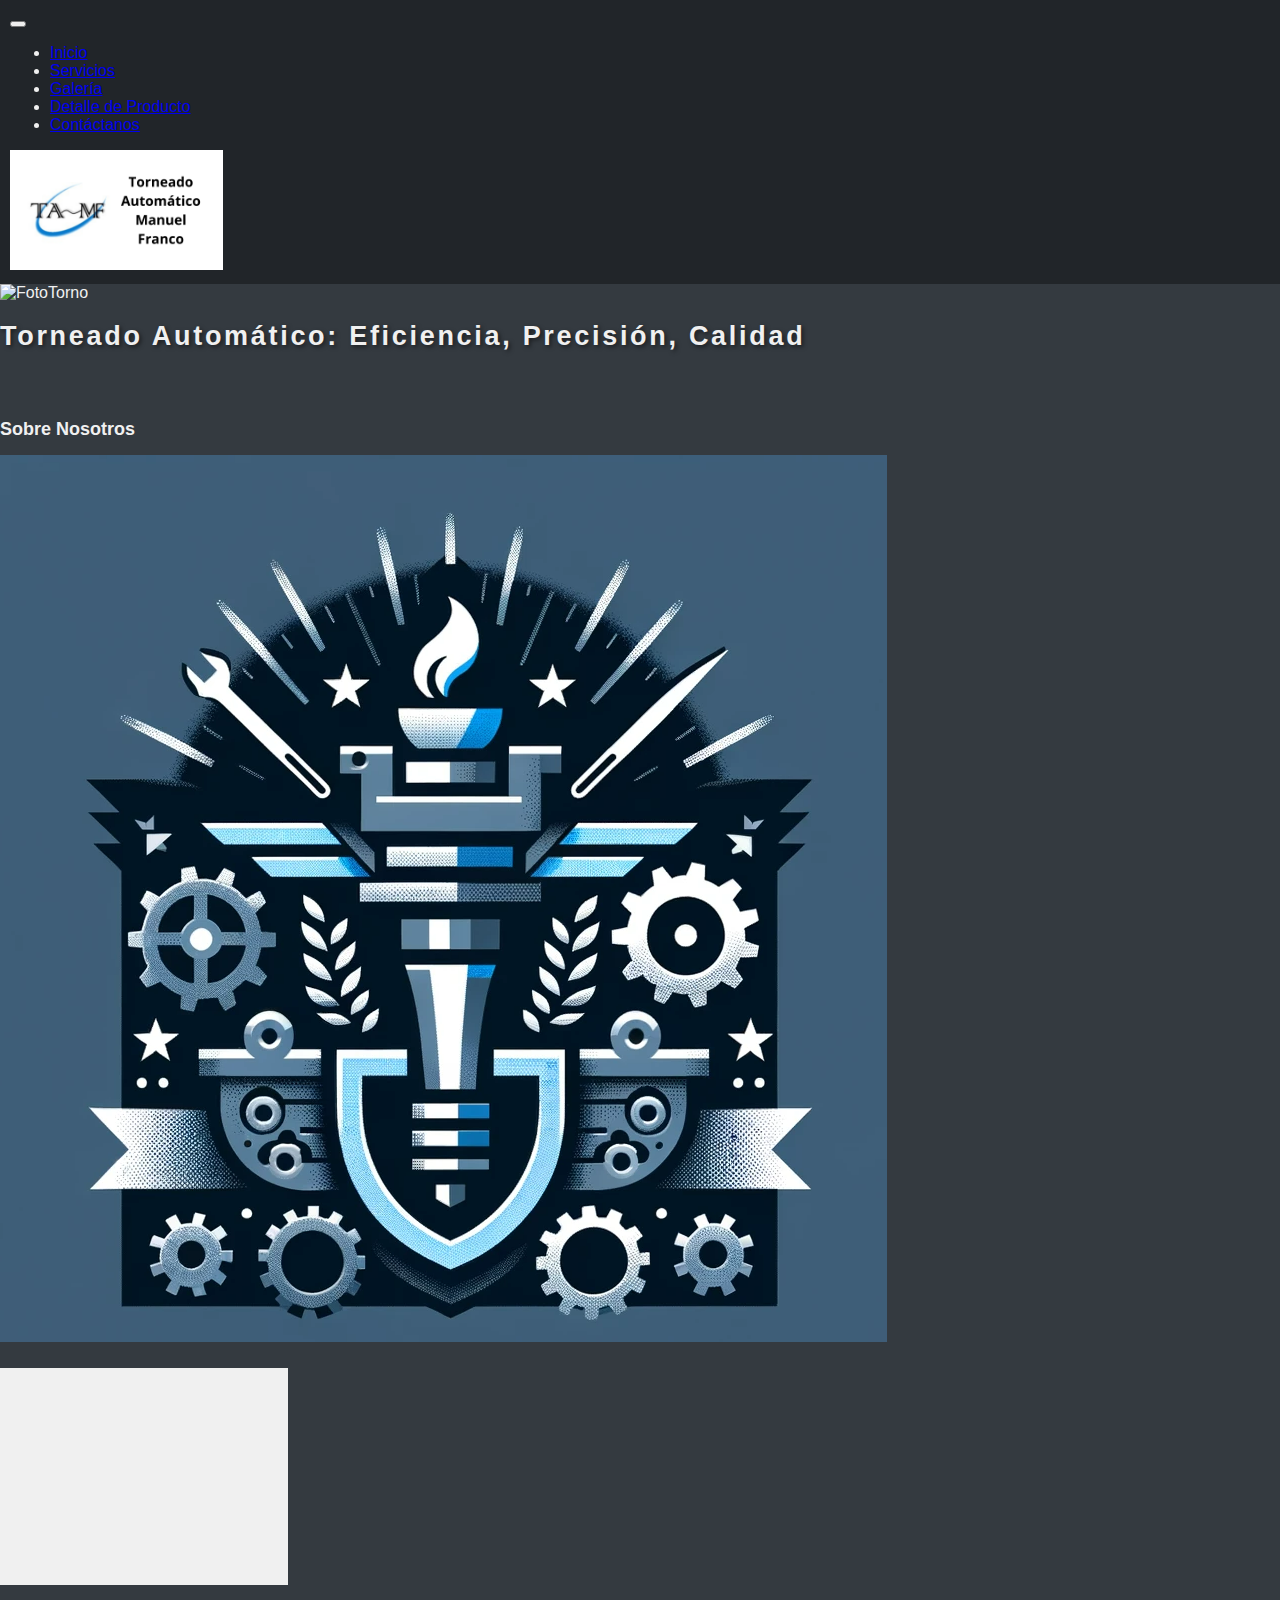
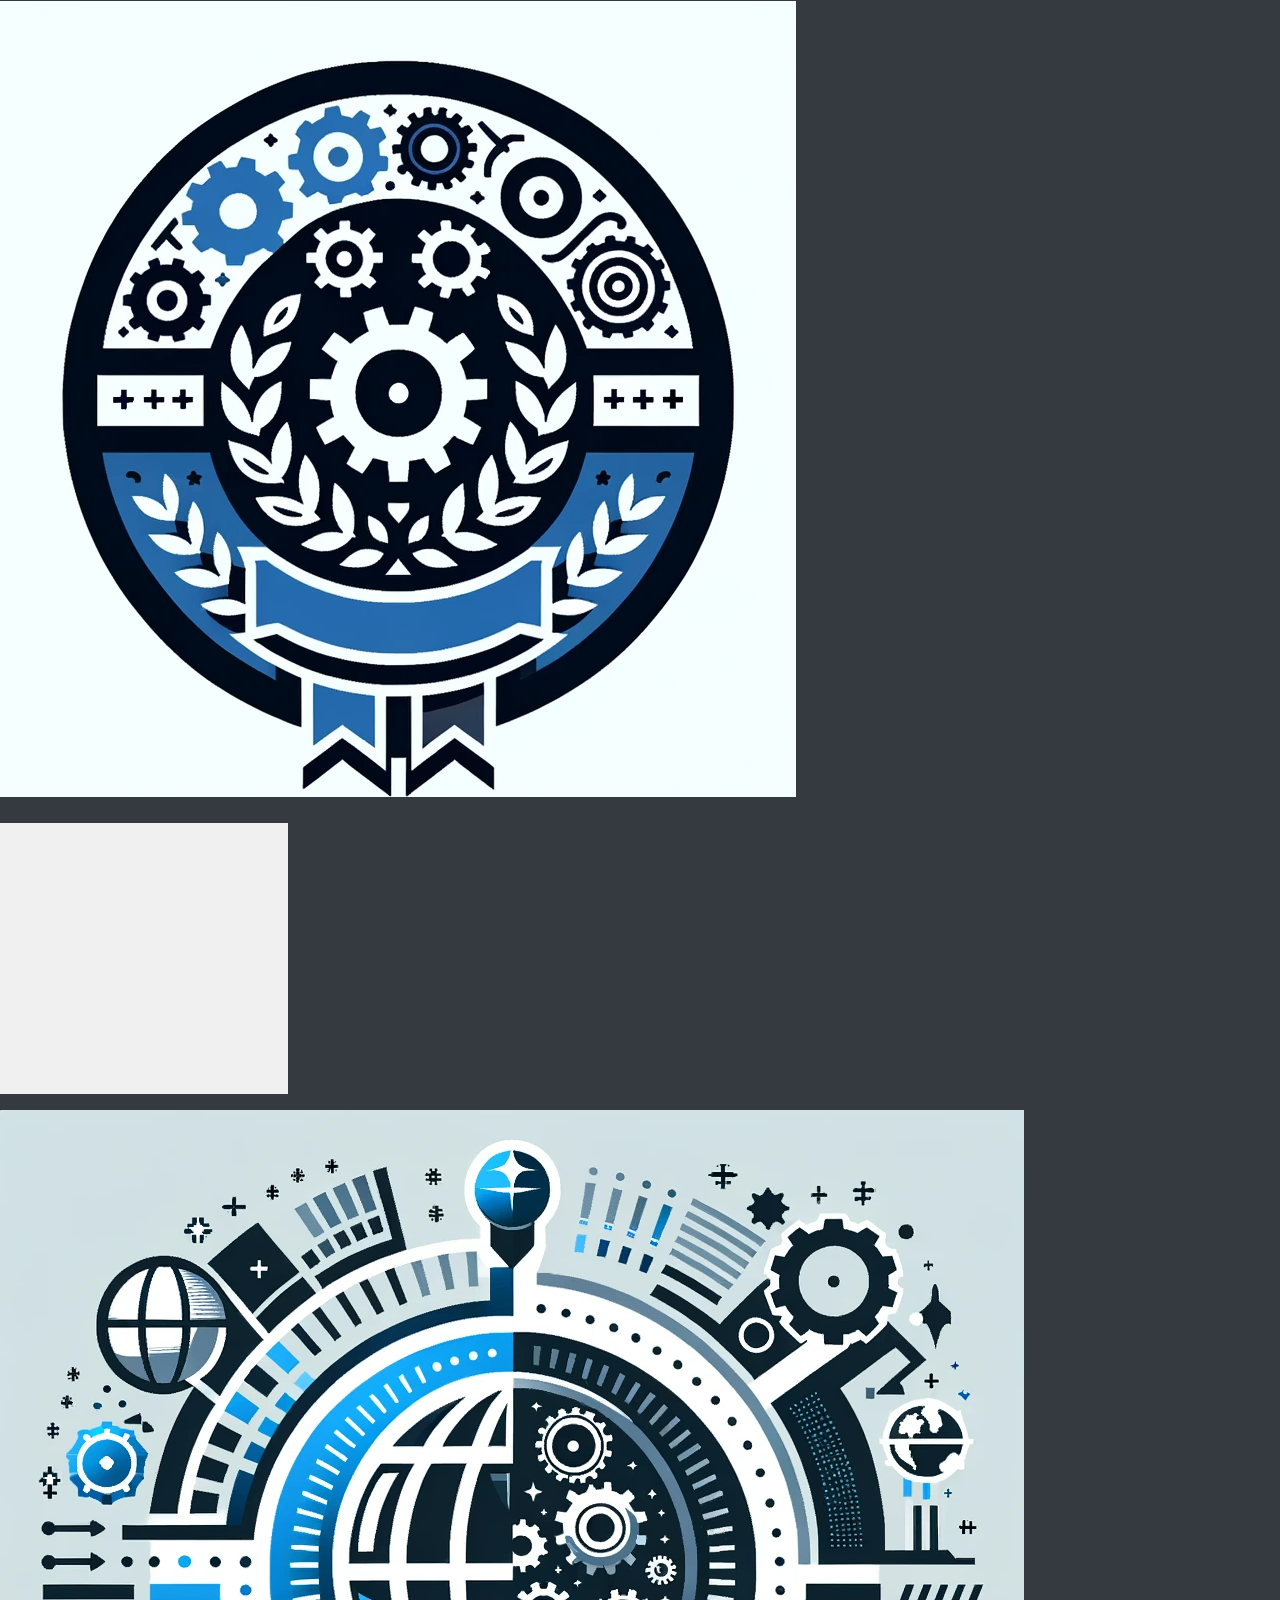
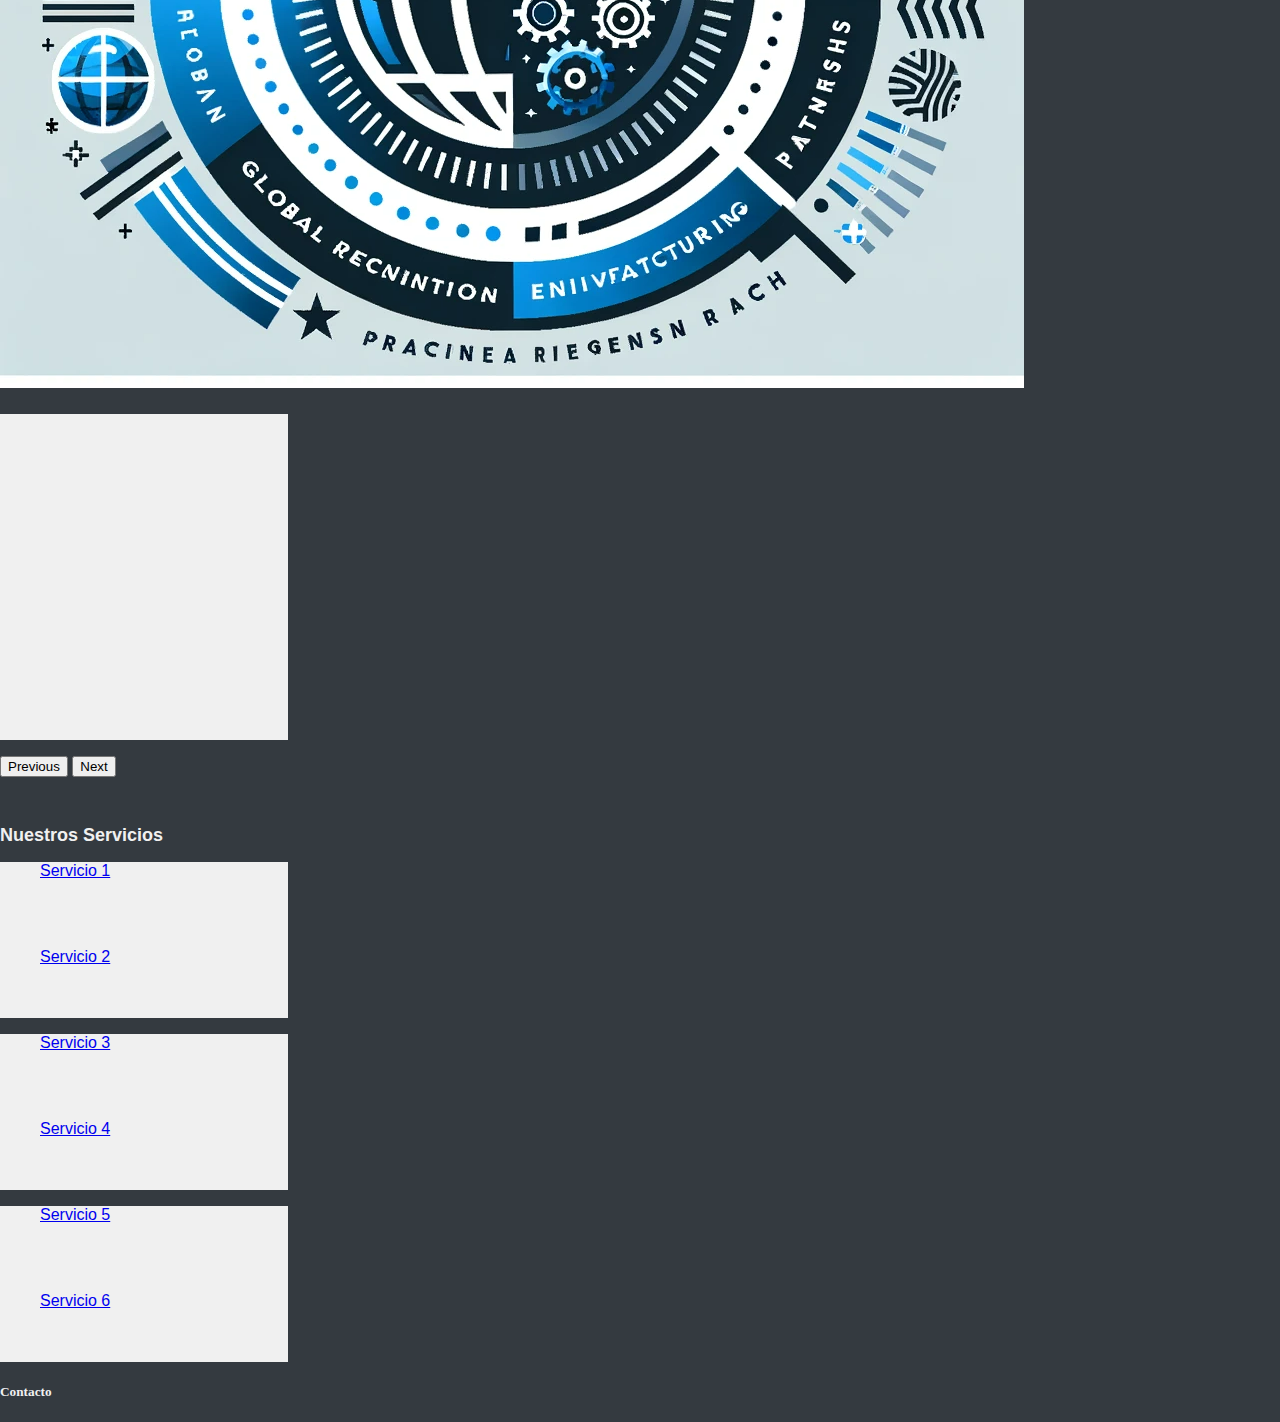
==== commit 31c6e756: "Footer finalizado" ====
--- a/index.html
+++ b/index.html
@@ -179,7 +179,40 @@
         </section>
     </main>
 
+
+    <footer class="bg-dark text-white pt-4 pb-4 mt-4 mb-0 ">
+        <div class="container text-center text-md-left">
+            <div class="row">
+                <div class="col-12 mb-3">
+                    <h5>Contacto</h5>
+                    <a href="https://maps.app.goo.gl/ZxtANwH9DWYxWdKP6" target="_blank" rel="noopener noreferrer" class="text-white m-2">
+                        <box-icon name='map' type='solid' color='#F0F0F0' size="md"></box-icon>
+                    </a>
+                    <a href="tel:+525523507968" target="_blank" class="text-white m-2">
+                        <box-icon name='phone' type='solid' color='#F0F0F0' size="md"></box-icon>
+                    </a>
+                    <a href="mailto:torneado_automatico@hotmail.com" target="_blank" rel="noopener noreferrer" class="text-white m-2">
+                        <box-icon name='envelope' type='solid' color='#F0F0F0' size="md"></box-icon>
+                    </a>
+                    <a href="https://wa.me/525523507968?text=Hola%20me%20gustaría%20saber%20más%20sobre..." target="_blank" rel="noopener noreferrer" class="text-white m-2">
+                        <box-icon name='whatsapp-square' type='logo' color='#f0f0f0' size="md"></box-icon>
+                    </a>
+                    <a href="https://www.facebook.com/ta.mfr?locale=es_LA" target="_blank" rel="noopener noreferrer" class="text-white m-2">
+                        <box-icon name='facebook-square' type='logo' color='#F0F0F0' size="md"></box-icon>
+                    </a>
+                    <a href="https://www.instagram.com/torneadoautomatico" target="_blank" rel="noopener noreferrer" class="text-white m-2">
+                        <box-icon name='instagram' type='logo' color='#F0F0F0' size="md"></box-icon>
+                    </a>
+                    <a href="https://www.tiktok.com/@torneadoautomaticomf" target="_blank" rel="noopener noreferrer" class="text-white m-2">
+                        <box-icon name='tiktok' type='logo' color='#F0F0F0' size="md"></box-icon>
+                    </a>
+                </div>
+            </div>
+        </div>
+    </footer>
+
     <!-- Scripts -->
     <script src="https://cdn.jsdelivr.net/npm/bootstrap@5.3.2/dist/js/bootstrap.bundle.min.js" integrity="sha384-C6RzsynM9kWDrMNeT87bh95OGNyZPhcTNXj1NW7RuBCsyN/o0jlpcV8Qyq46cDfL" crossorigin="anonymous"></script>
+    <script src="https://unpkg.com/boxicons@2.1.4/dist/boxicons.js"></script>
 </body>
 </html>--- a/styles/css/styles-index.css
+++ b/styles/css/styles-index.css
@@ -63,8 +63,6 @@
     background-color: #F0F0F0;
 }
 
-
-
 .list-group-item {
     background-color: #F0F0F0;
     transition: background-color 0.5s ease;
@@ -72,6 +70,24 @@
 
 .list-group-item:hover {
     background-color: #D6D6D6;
+}
+
+footer {
+    font-family:'Times New Roman', Times, serif;
+    background-color: #343a40;
+    color: #F0F0F0;
+}
+
+footer a {
+    text-decoration: none;
+}
+
+box-icon {
+    transition: transform 0.3s ease; /* Animación suave para la transformación */
+}
+
+box-icon:hover {
+    transform: scale(1.2);
 }
 
 /* Animaciones */
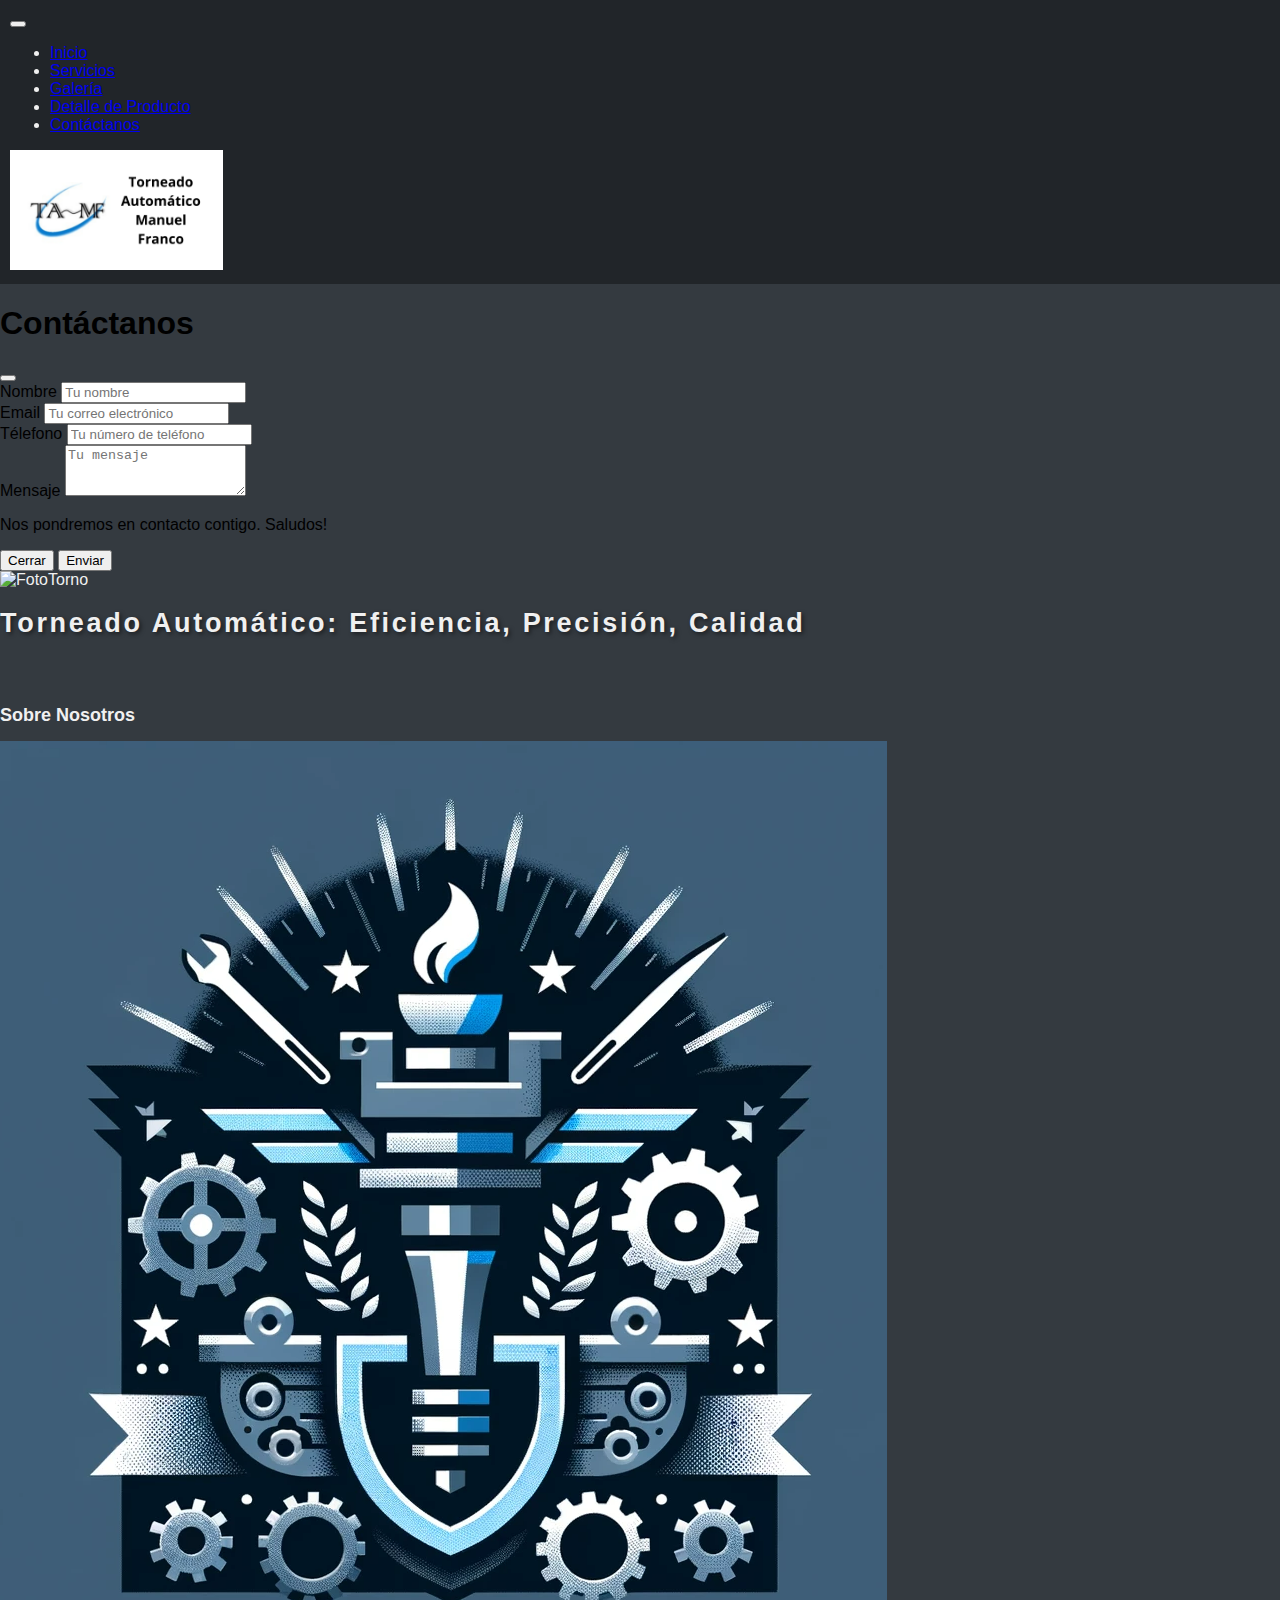
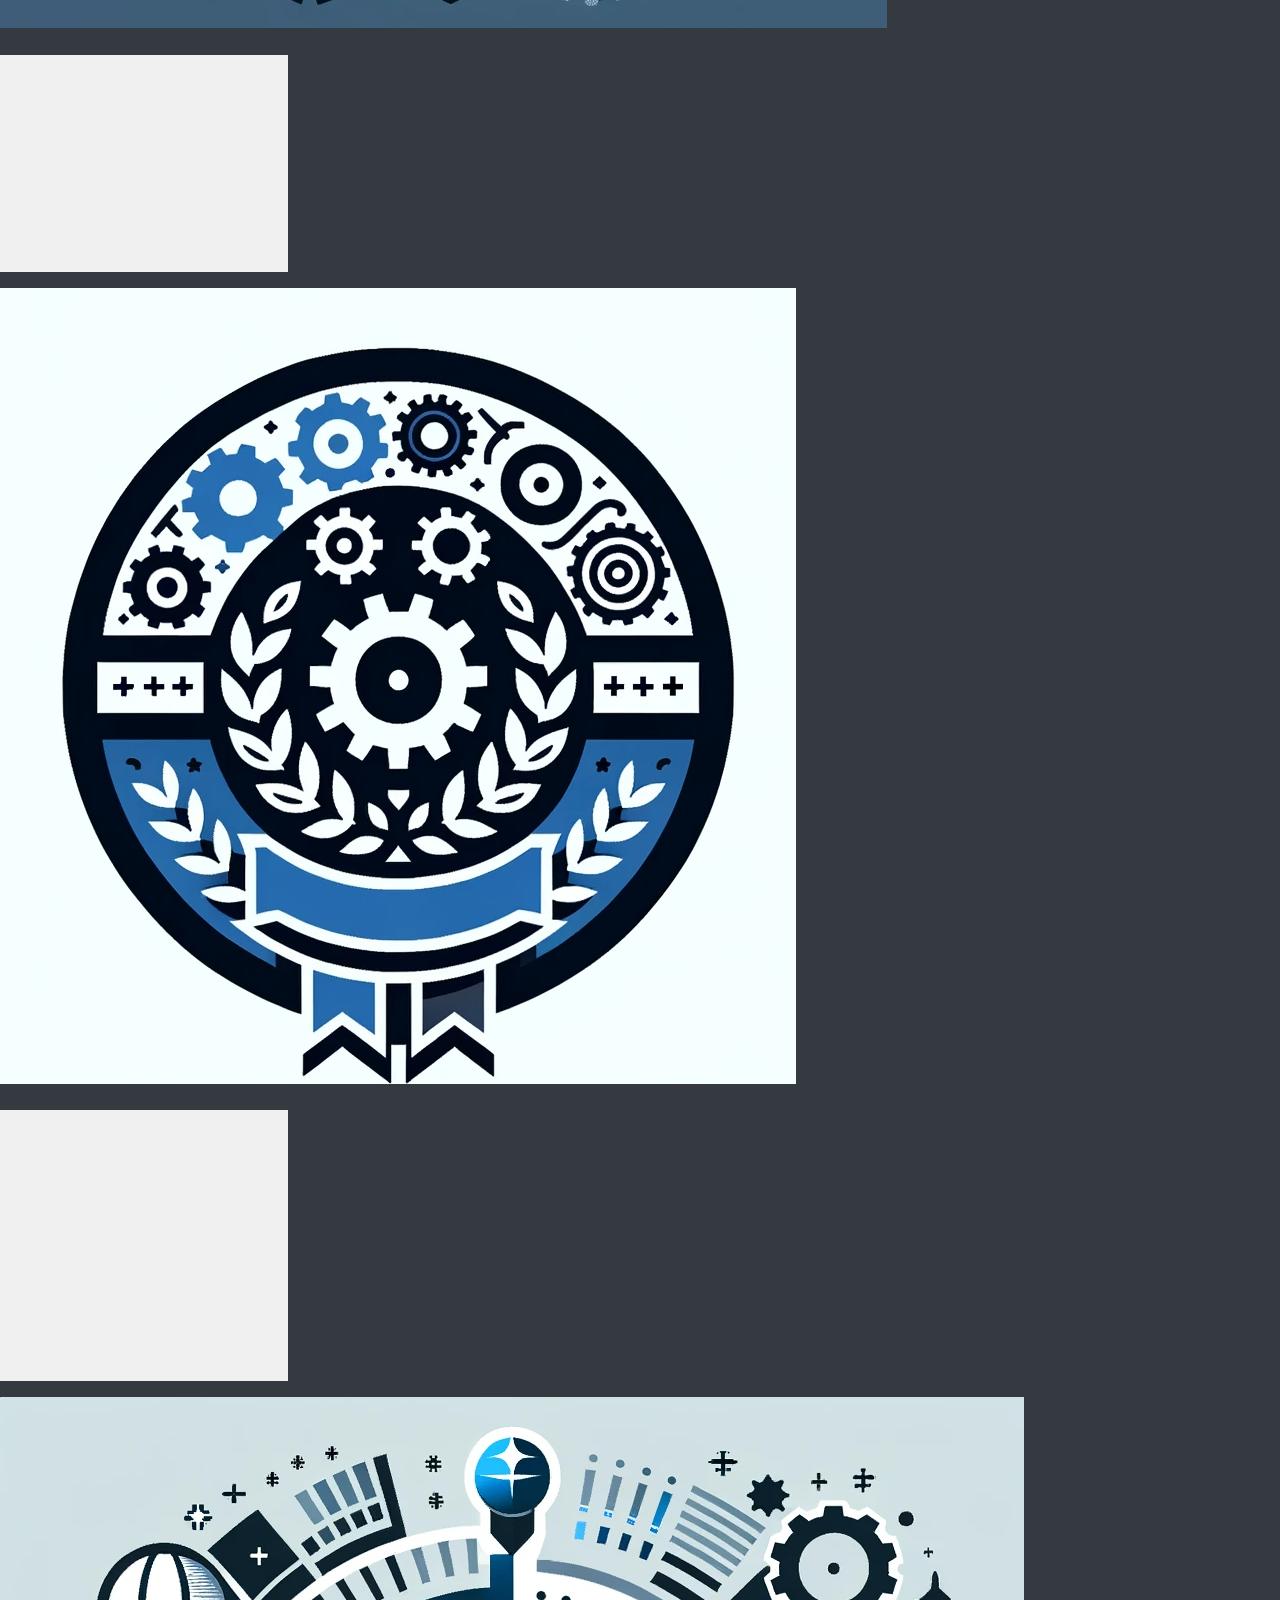
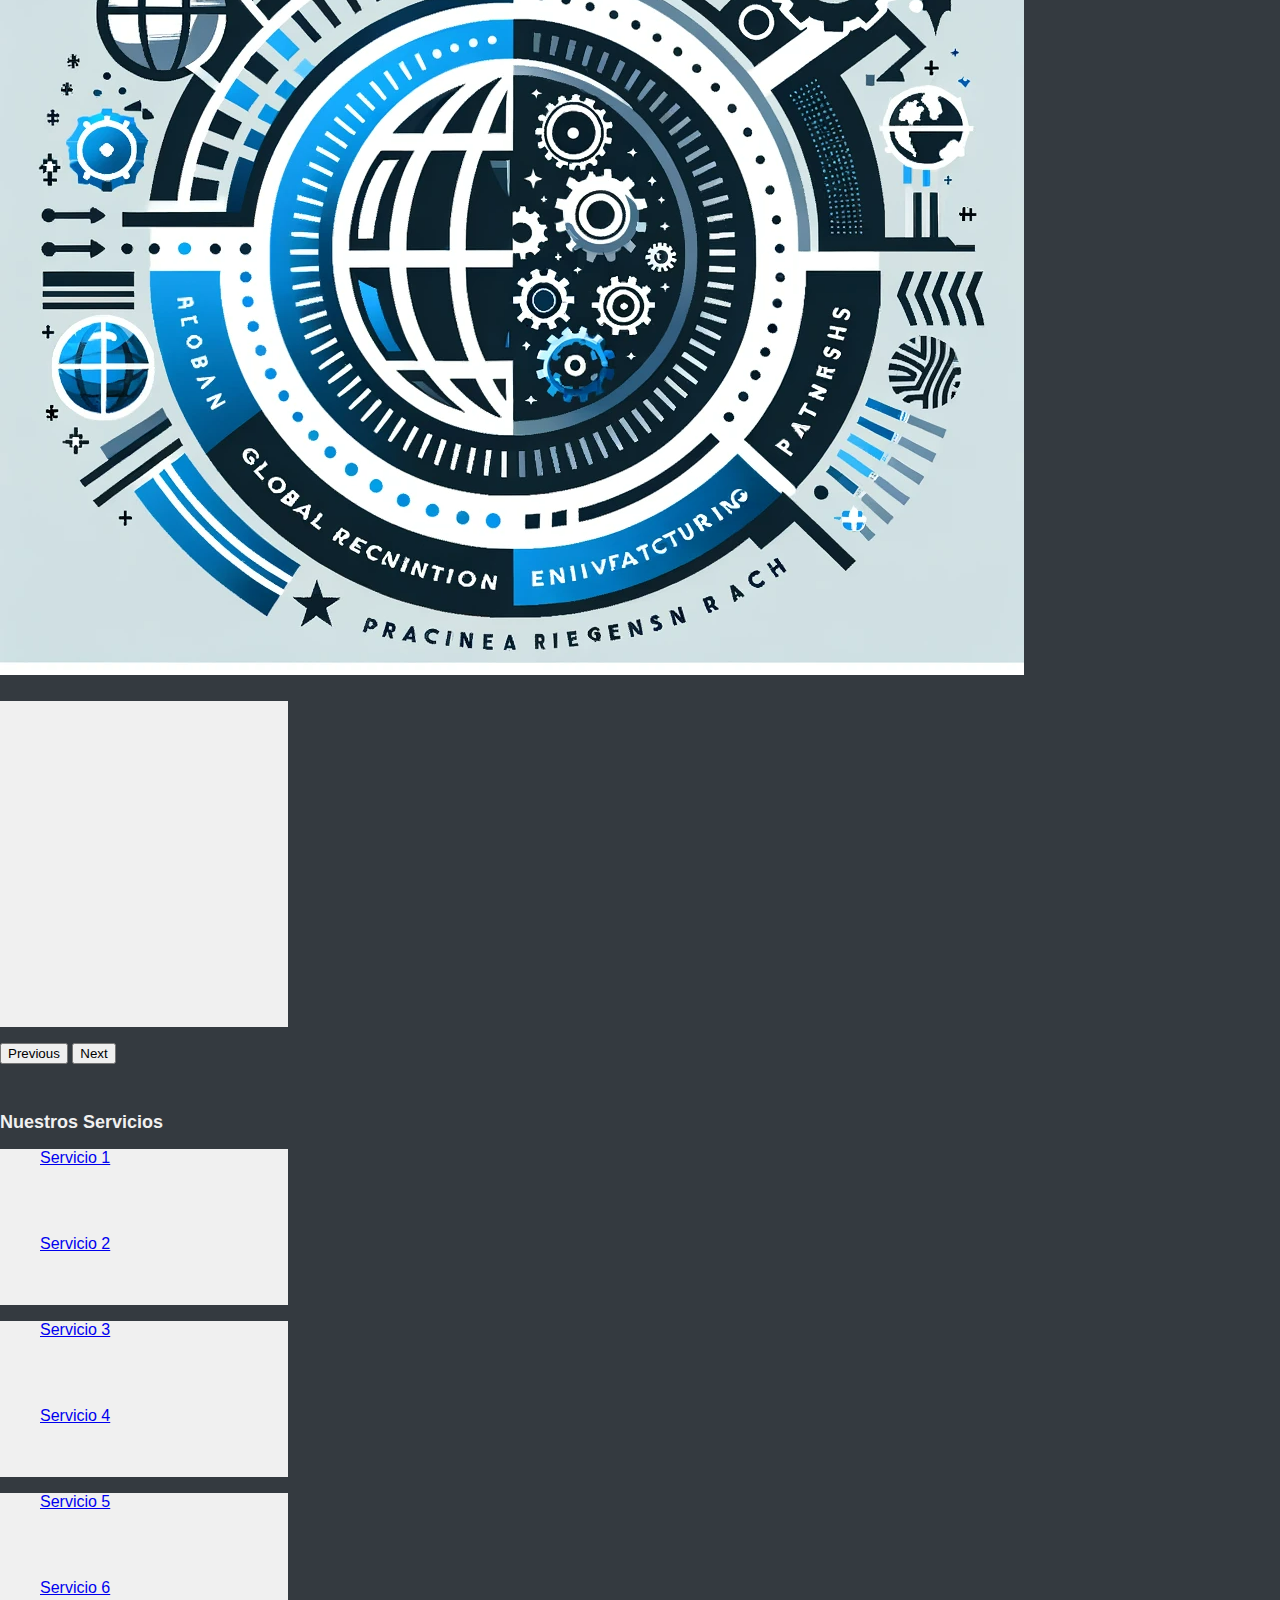
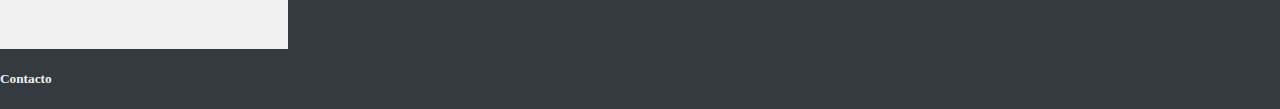
==== commit de187fc6: "Boceto finalizado" ====
--- a/index.html
+++ b/index.html
@@ -32,13 +32,13 @@
                                     <a class="nav-link" href="#SeccionNuestrosServicios">Servicios</a>
                                 </li>
                                 <li class="nav-item">
-                                    <a class="nav-link" href="#">Galería</a>
+                                    <a class="nav-link" href="./pages/galeria.html">Galería</a>
                                 </li>
                                 <li class="nav-item">
                                     <a class="nav-link" href="./pages/detalleProducto.html">Detalle de Producto</a>
                                 </li>
                                 <li class="nav-item">
-                                    <a class="nav-link" href="#">Contáctanos</a>
+                                    <a class="nav-link" href="#" data-bs-toggle="modal" data-bs-target="#modalContactanos">Contáctanos</a>
                                 </li>
                                 </ul>
                             </div>
@@ -51,6 +51,44 @@
             </section>
         </section>
     </header>
+
+        <!-- Modal -->
+        <div class="modal fade" id="modalContactanos" tabindex="-1" aria-labelledby="exampleModalLabel" aria-hidden="true">
+            <div class="modal-dialog">
+                <div class="modal-content">
+                    <div class="modal-header">
+                        <h1 class="modal-title fs-5" id="exampleModalLabel">Contáctanos</h1>
+                        <button type="button" class="btn-close" data-bs-dismiss="modal" aria-label="Close"></button>
+                    </div>
+                    <div class="modal-body">
+                        <form>
+                            <div class="mb-3">
+                                <label for="nombre" class="form-label">Nombre</label>
+                                <input type="text" class="form-control" id="nombre" placeholder="Tu nombre">
+                            </div>
+                            <div class="mb-3">
+                                <label for="email" class="form-label">Email</label>
+                                <input type="email" class="form-control" id="email" placeholder="Tu correo electrónico">
+                            </div>
+                            <div class="mb-3">
+                                <label for="tel" class="form-label">Télefono</label>
+                                <input type="tel" class="form-control" id="el" placeholder="Tu número de teléfono">
+                            </div>
+                            <div class="mb-3">
+                                <label for="mensaje" class="form-label">Mensaje</label>
+                                <textarea class="form-control" id="mensaje" rows="3" placeholder="Tu mensaje"></textarea>
+                            </div>
+                            <p>Nos pondremos en contacto contigo. Saludos!</p>
+                        </form>
+                    </div>
+                    <div class="modal-footer">
+                        <button type="button" class="btn btn-secondary" data-bs-dismiss="modal">Cerrar</button>
+                        <button type="button" class="btn btn-primary">Enviar</button>
+                    </div>
+                </div>
+            </div>
+        </div>
+
     <main class="container mt-3">
         <section class="row">
             <div class="col-12 col-md-6 div-izquierda">
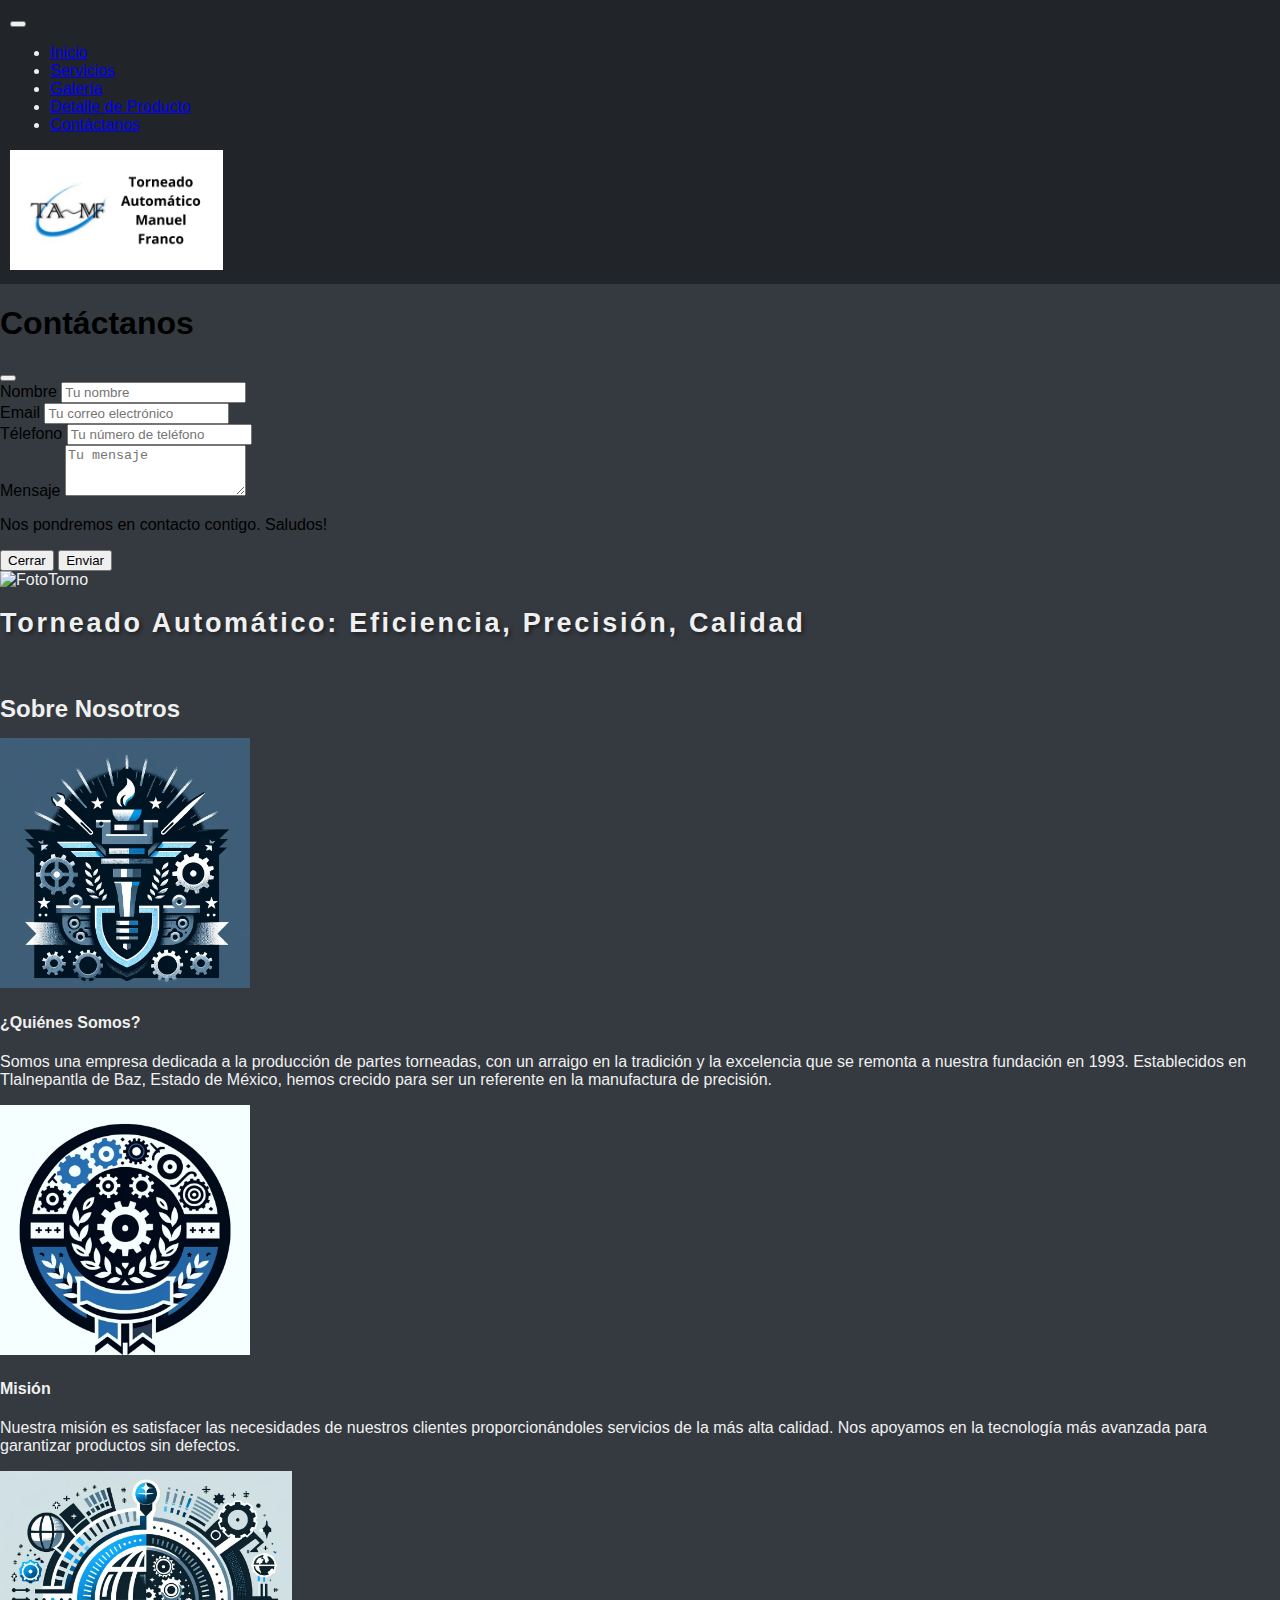
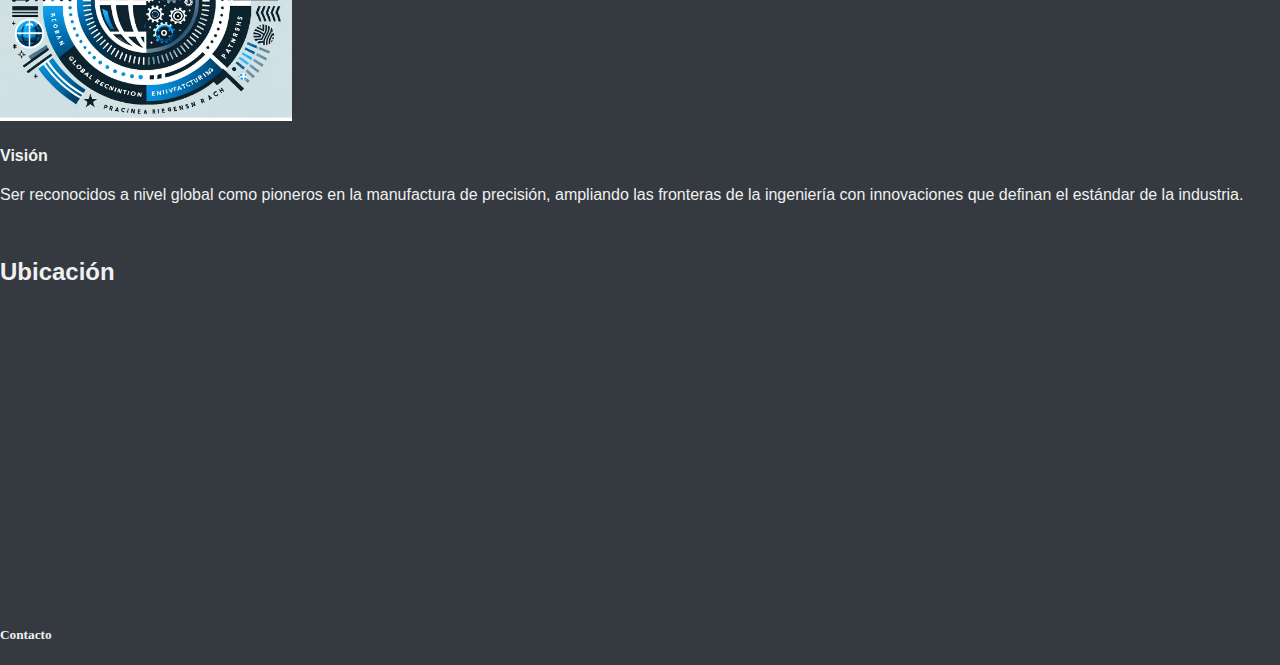
==== commit 6a591510: "Mejoras hechas" ====
--- a/index.html
+++ b/index.html
@@ -29,7 +29,7 @@
                                     <a class="nav-link active" aria-current="page" href="./index.html">Inicio</a>
                                 </li>
                                 <li class="nav-item">
-                                    <a class="nav-link" href="#SeccionNuestrosServicios">Servicios</a>
+                                    <a class="nav-link" href="./pages/servicios.html">Servicios</a>
                                 </li>
                                 <li class="nav-item">
                                     <a class="nav-link" href="./pages/galeria.html">Galería</a>
@@ -99,121 +99,47 @@
             </div>
         </section>
         <br>
-        <section class="row text-center">
-            <h5 class="titleSobreNosotros">Sobre Nosotros</h5>
-            <div class="col">
-                <div id="carouselExampleFade" class="carousel slide carousel-fade">
-                    <div class="carousel-inner">
-                        <div class="carousel-item active">
-                            <div class="d-flex justify-content-center align-items-center">
-                                <div class="card bg-custom" style="width: 18rem;">
-                                    <img src="./assets/images/quienesSomos.png" class="card-img-top" alt="Quienes Somos">
-                                    <div class="card-body">
-                                        <h5 class="card-title">¿Quiénes Somos?</h5>
-                                        <p class="card-text">Somos una empresa dedicada a la producción de partes torneadas, con un arraigo en la tradición y la excelencia que se remonta a nuestra fundación en 1993. Establecidos en Tlalnepantla de Baz, Estado de México, hemos crecido para ser un referente en la manufactura de precisión, brindando nuestros servicios a clientes destacados como BR y Química Herbal.</p>
-                                    </div>
-                                </div>
-                            </div>
-                        </div>
-                        <div class="carousel-item">
-                            <div class="d-flex justify-content-center align-items-center">
-                                <div class="card bg-custom" style="width: 18rem;">
-                                    <img src="./assets/images/cropped_pictogram.png" class="card-img-top" alt="...">
-                                    <div class="card-body">
-                                        <h5 class="card-title">Misión</h5>
-                                        <p class="card-text">Nuestra misión es satisfacer las necesidades de nuestros clientes proporcionándoles servicios de la más alta calidad. Nos apoyamos en la tecnología más avanzada para garantizar productos sin defectos, adaptándonos a las demandas específicas de cada proyecto, ya sea en lotes únicos o series candelarizadas. En TORNEADO AUTOMATICO MANUEL FRANCO, cada pieza refleja nuestro compromiso con la excelencia, la eficiencia y la puntualidad.</p>
-                                    </div>
-                                </div>
-                            </div>
-                        </div>
-                        <div class="carousel-item">
-                            <div class="d-flex justify-content-center align-items-center">
-                                <div class="card bg-custom" style="width: 18rem;">
-                                    <img src="./assets/images/VisionImg.png" class="card-img-top" alt="...">
-                                    <div class="card-body">
-                                        <h5 class="card-title">Visión</h5>
-                                        <p class="card-text">Ser reconocidos a nivel global como pioneros en la manufactura de precisión, ampliando las fronteras de la ingeniería con innovaciones que definan el estándar de la industria. Aspiramos a convertirnos en el socio estratégico esencial para las industrias más exigentes, donde la calidad, la precisión y la fiabilidad no son solo promesas, sino la base de cada parte torneada que entregamos. En cada avance, cada mejora y cada solución, TORNEADO AUTOMATICO MANUEL FRANCO se compromete a ser sinónimo de la evolución y el futuro de la manufactura de precisión.</p>
-                                    </div>
-                                </div>
-                            </div>
-                        </div>
-                    </div>
-                    <button class="carousel-control-prev" type="button" data-bs-target="#carouselExampleFade" data-bs-slide="prev">
-                    <span class="carousel-control-prev-icon" aria-hidden="true"></span>
-                    <span class="visually-hidden">Previous</span>
-                    </button>
-                    <button class="carousel-control-next" type="button" data-bs-target="#carouselExampleFade" data-bs-slide="next">
-                    <span class="carousel-control-next-icon" aria-hidden="true"></span>
-                    <span class="visually-hidden">Next</span>
-                    </button>
+        <section class="container mt-5 sectionSobreNosotros">
+            <h2 class="text-center mb-4 titleSobreNosotros">Sobre Nosotros</h2>
+            
+            <!-- Fila 1: Imagen a la izquierda, texto a la derecha -->
+            <div class="row align-items-center my-5">
+                <div class="col-lg-6 mb-3 mb-lg-0 d-flex justify-content-center">
+                    <img src="./assets/images/quienesSomos.png" class="img-fluid" alt="Quiénes Somos">
+                </div>
+                <div class="col-lg-6">
+                    <h4>¿Quiénes Somos?</h4>
+                    <p>Somos una empresa dedicada a la producción de partes torneadas, con un arraigo en la tradición y la excelencia que se remonta a nuestra fundación en 1993. Establecidos en Tlalnepantla de Baz, Estado de México, hemos crecido para ser un referente en la manufactura de precisión.</p>
+                </div>
+            </div>
+            
+            <!-- Fila 2: Imagen a la derecha, texto a la izquierda -->
+            <div class="row align-items-center my-5 flex-lg-row-reverse">
+                <div class="col-lg-6 mb-3 mb-lg-0 d-flex justify-content-center">
+                    <img src="./assets/images/cropped_pictogram.png" class="img-fluid" alt="Misión">
+                </div>
+                <div class="col-lg-6">
+                    <h4>Misión</h4>
+                    <p>Nuestra misión es satisfacer las necesidades de nuestros clientes proporcionándoles servicios de la más alta calidad. Nos apoyamos en la tecnología más avanzada para garantizar productos sin defectos.</p>
+                </div>
+            </div>
+            
+            <!-- Fila 3: Imagen a la izquierda, texto a la derecha -->
+            <div class="row align-items-center my-5">
+                <div class="col-lg-6 mb-3 mb-lg-0 d-flex justify-content-center">
+                    <img src="./assets/images/VisionImg.png" class="img-fluid" alt="Visión">
+                </div>
+                <div class="col-lg-6">
+                    <h4>Visión</h4>
+                    <p>Ser reconocidos a nivel global como pioneros en la manufactura de precisión, ampliando las fronteras de la ingeniería con innovaciones que definan el estándar de la industria.</p>
                 </div>
             </div>
         </section>
+        
         <br>
-        <section class="row sectionServicios" id="SeccionNuestrosServicios">
-            <h5 class="text-center titleSobreNosotros">Nuestros Servicios</h5>
-            <div class="col-12 col-md-4">
-                <div class="card text-bg-light mb-3 mx-auto" style="max-width: 18rem;">
-                    <div class="card-body">
-                        <ul class="list-group">
-                            <a href="#multiCollapseExample1" class="list-group-item list-group-item-action list-group-item" data-bs-toggle="collapse" href="#collapseExample" role="button" aria-expanded="false" aria-controls="collapseExample">Servicio 1</a>
-                            <div class="collapse multi-collapse" id="multiCollapseExample1">
-                                <div class="card card-body text-secondary">
-                                    <p>Pequeña descripción sobre el servicio que se realiza</p>
-                                </div>
-                            </div>
-                            <a href="#multiCollapseExample2" class="list-group-item list-group-item-action list-group-item" data-bs-toggle="collapse" href="#collapseExample" role="button" aria-expanded="false" aria-controls="collapseExample">Servicio 2</a>
-                            <div class="collapse multi-collapse" id="multiCollapseExample2">
-                                <div class="card card-body text-secondary">
-                                    <p>Pequeña descripción sobre el servicio que se realiza</p>
-                                </div>
-                            </div>
-                        </ul>
-                    </div>
-                </div>
-            </div>
-
-            <div class="col-12 col-md-4">
-                <div class="card text-bg-light mb-3 mx-auto" style="max-width: 18rem;">
-                    <div class="card-body">
-                        <ul class="list-group">
-                            <a href="#multiCollapseExample3" class="list-group-item list-group-item-action list-group-item" data-bs-toggle="collapse" href="#collapseExample" role="button" aria-expanded="false" aria-controls="collapseExample">Servicio 3</a>
-                            <div class="collapse multi-collapse" id="multiCollapseExample3">
-                                <div class="card card-body text-secondary">
-                                    <p>Pequeña descripción sobre el servicio que se realiza</p>
-                                </div>
-                            </div>
-                            <a href="#multiCollapseExample4" class="list-group-item list-group-item-action list-group-item" data-bs-toggle="collapse" href="#collapseExample" role="button" aria-expanded="false" aria-controls="collapseExample">Servicio 4</a>
-                            <div class="collapse multi-collapse" id="multiCollapseExample4">
-                                <div class="card card-body text-secondary">
-                                    <p>Pequeña descripción sobre el servicio que se realiza</p>
-                                </div>
-                            </div>
-                        </ul>
-                    </div>
-                </div>
-            </div>
-
-            <div class="col-12 col-md-4">
-                <div class="card text-bg-light mb-3 mx-auto" style="max-width: 18rem;">
-                    <div class="card-body">
-                        <ul class="list-group">
-                            <a href="#multiCollapseExample5" class="list-group-item list-group-item-action list-group-item" data-bs-toggle="collapse" href="#collapseExample" role="button" aria-expanded="false" aria-controls="collapseExample">Servicio 5</a>
-                            <div class="collapse multi-collapse" id="multiCollapseExample5">
-                                <div class="card card-body text-secondary">
-                                    <p>Pequeña descripción sobre el servicio que se realiza</p>
-                                </div>
-                            </div>
-                            <a href="#multiCollapseExample6" class="list-group-item list-group-item-action list-group-item" data-bs-toggle="collapse" href="#collapseExample" role="button" aria-expanded="false" aria-controls="collapseExample">Servicio 6</a>
-                            <div class="collapse multi-collapse" id="multiCollapseExample6">
-                                <div class="card card-body text-secondary">
-                                    <p>Pequeña descripción sobre el servicio que se realiza</p>
-                                </div>
-                            </div>
-                        </ul>
-                    </div>
-                </div>
-            </div>
+        <section class="row sectionUbicacion">
+            <h2 class="text-center titleUbicacion">Ubicación</h2>
+            <iframe src="https://www.google.com/maps/embed?pb=!1m14!1m8!1m3!1d939.8840566662465!2d-99.1715899!3d19.5615147!3m2!1i1024!2i768!4f13.1!3m3!1m2!1s0x85d1f79cff7b6517%3A0x6ac95f1189f28392!2sTorneado%20autom%C3%A1tico%20manuel%20franco!5e0!3m2!1ses!2smx!4v1707268236073!5m2!1ses!2smx" width="600" height="300" style="border:0;" allowfullscreen="" loading="lazy" referrerpolicy="no-referrer-when-downgrade"></iframe>
         </section>
     </main>
 
--- a/styles/css/styles-index.css
+++ b/styles/css/styles-index.css
@@ -54,22 +54,17 @@
     animation: entrarDesdeLaDerecha 1s ease-out forwards;
 }
 
+.sectionSobreNosotros img {
+    width: auto;
+    max-height: 250px;
+}
+
 .titleSobreNosotros {
-    font-size: 2vh;
     margin-bottom: 15px;
 }
 
-.card-body {
-    background-color: #F0F0F0;
-}
-
-.list-group-item {
-    background-color: #F0F0F0;
-    transition: background-color 0.5s ease;
-}
-
-.list-group-item:hover {
-    background-color: #D6D6D6;
+.titleUbicacion {
+    margin-bottom: 15px;
 }
 
 footer {
